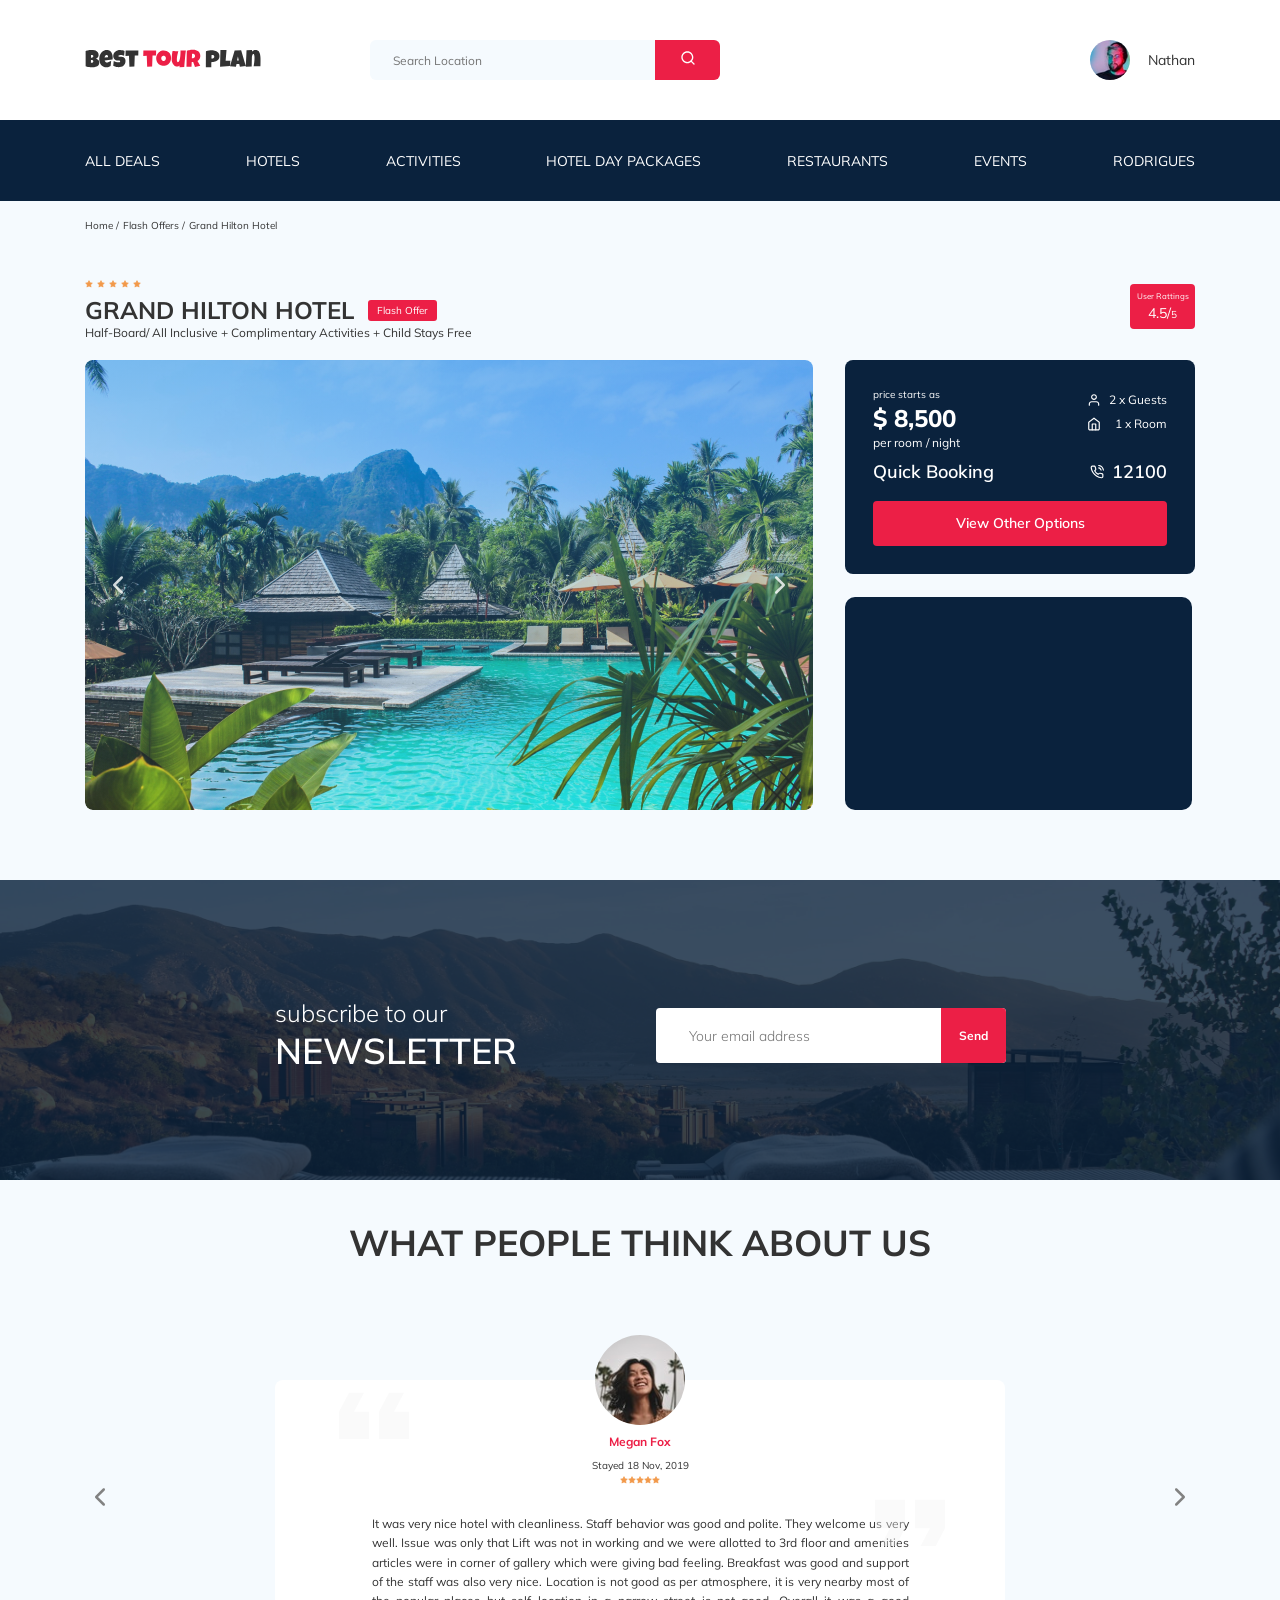
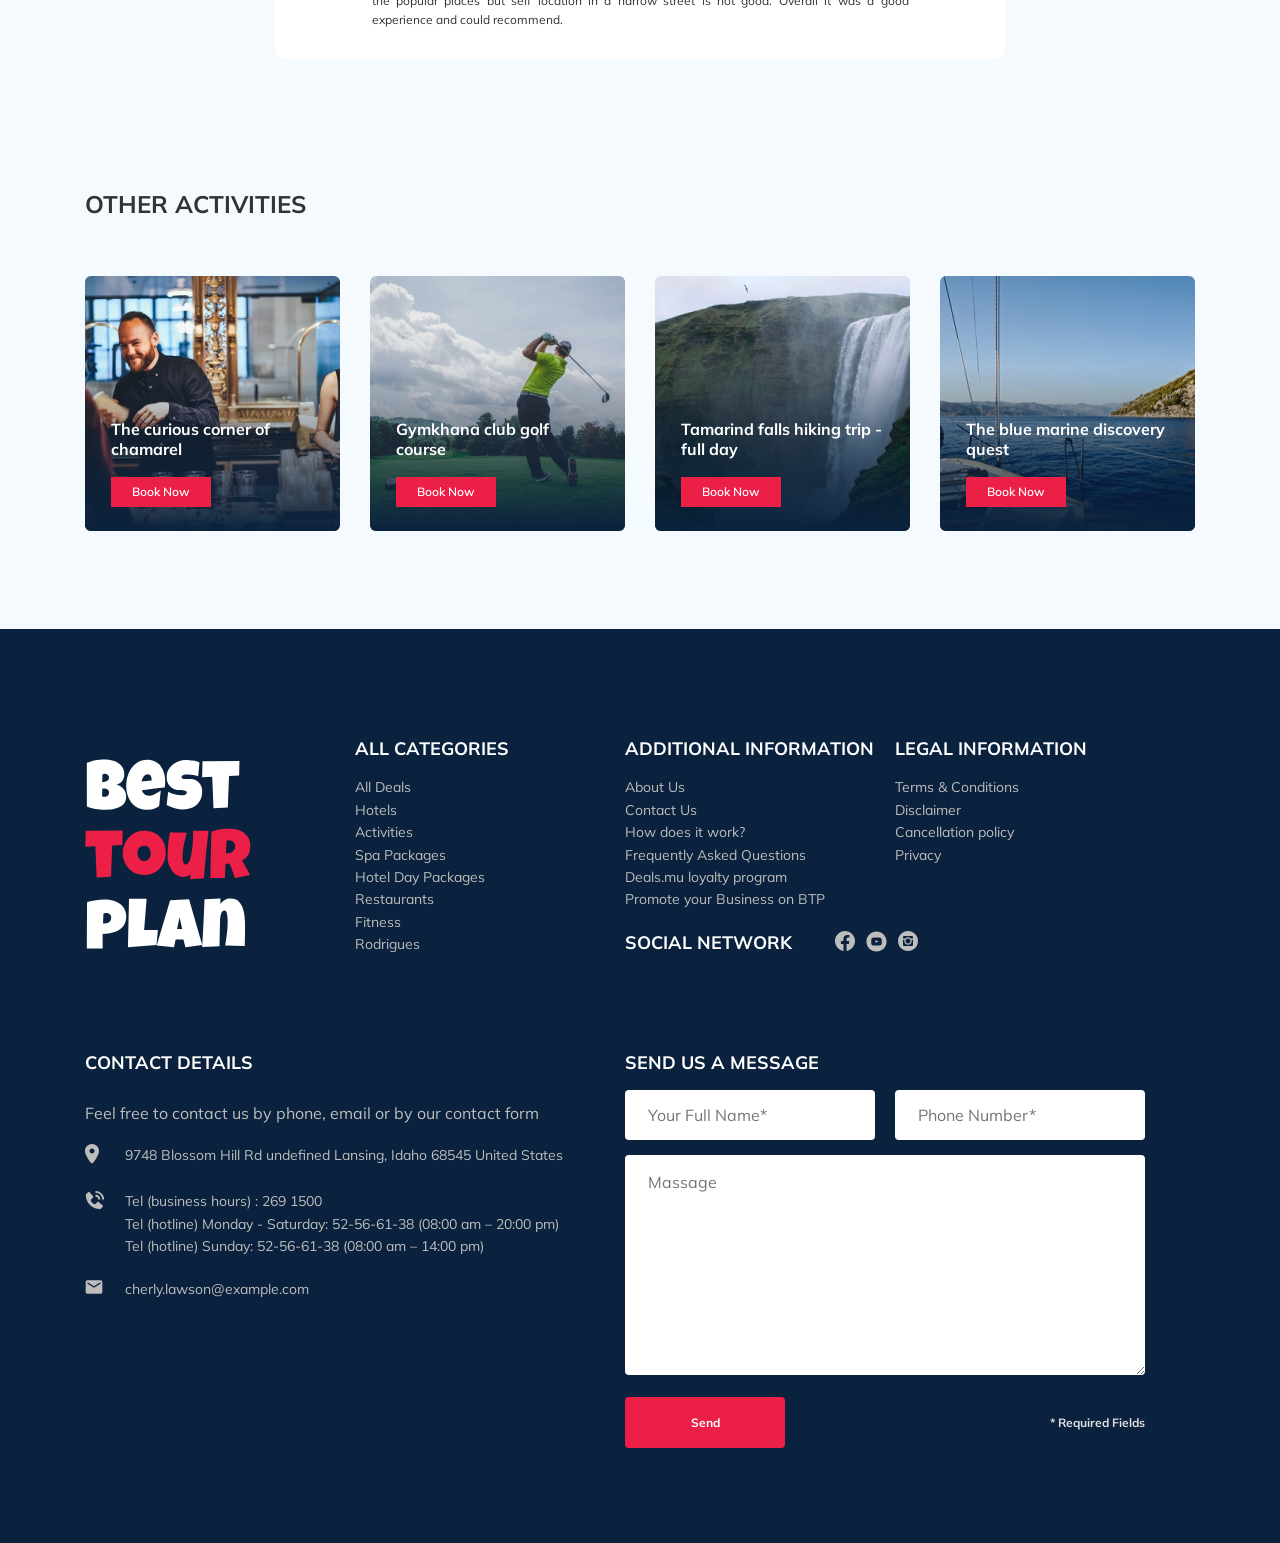
==== index.html @ f259fba1 "create: added footer section" ====
<!DOCTYPE html>
<html lang="en">
<head>
	<meta charset="UTF-8">
	<meta http-equiv="X-UA-Compatible" content="IE=edge">
	<meta name="viewport" content="width=device-width, initial-scale=1.0">
	<title>Best Tour Plan - Hotel Booking</title>
	<link rel="preconnect" href="https://fonts.googleapis.com">
	<link rel="preconnect" href="https://fonts.gstatic.com" crossorigin>
	<link href="https://fonts.googleapis.com/css2?family=Mulish:wght@300;400;600;700&display=swap" rel="stylesheet">
	<link rel="stylesheet" href="css/swiper-bundle.min.css">
	<link rel="stylesheet" href="css/style.css">
</head>
<body>
	<header class="navbar">
		<div class="container">
			<div class="navbar-top">
				<a href="#" class="logo">
					<img src="img/horizontal-logo.svg" alt="Logo: Best Tour Plan" class="logo__image">
				</a>
				<form action="#" class="search navbar__search">
					<input type="text" class="search__input" placeholder="Search Location">
					<button class="search__button">
						<img src="img/search.svg" alt="Icon: Search">
					</button>
				</form>

				<a href="#" class="user navbar__user">
					<img src="img/user-avatar.jpeg" alt="Avatar: Nathan" class="user__avatar">
					<span class="user__name">Nathan</span>
				</a>
				<!-- /.user -->
				<button class="menu-button navbar-top__menu-button">
					<div class="menu-button__line"></div>
					<div class="menu-button__line"></div>
					<div class="menu-button__line"></div>
				</button>
			</div>
			<!-- /.navbar-top -->
		</div>
		<!-- /.container -->
		<div class="navbar-bottom">
			<div class="container">
				<ul class="navbar-menu">
					<li class="navbar-menu__item">
						<a href="" class="navbar-menu__link">All Deals</a>
					</li>
					<li class="navbar-menu__item">
						<a href="" class="navbar-menu__link">Hotels</a>
					</li>
					<li class="navbar-menu__item">
						<a href="" class="navbar-menu__link">Activities</a>
					</li>
					<li class="navbar-menu__item">
						<a href="" class="navbar-menu__link">Hotel Day Packages</a>
					</li>
					<li class="navbar-menu__item">
						<a href="" class="navbar-menu__link">Restaurants</a>
					</li>
					<li class="navbar-menu__item">
						<a href="" class="navbar-menu__link">Events</a>
					</li>
					<li class="navbar-menu__item">
						<a href="" class="navbar-menu__link">Rodrigues</a>
					</li>
				</ul>
				<!-- /.navbar-menu -->
			</div>
			<!-- /.container -->
		</div>
		<!-- /.navbar-bottom -->
	</header>
	<nav class="breadcrumb">
		<div class="container">
			<ul class="breadcrumb-list">
				<li class="breadcrumb-list__item">
					<a href="" class="breadcrumb-list__link">Home</a>
				</li>
				<li class="breadcrumb-list__item">
					<a href="" class="breadcrumb-list__link">Flash Offers</a>
				</li>
				<li class="breadcrumb-list__item">
					Grand Hilton Hotel
				</li>
			</ul>
		</div>
		<!-- /.container -->
	</nav>
	<!-- /.breadcrumb -->
	<section class="hotel">
		<div class="container">
			<div class="hotel-info">
				<div class="hotel-info__text">
					<div class="hotel-wrapper">
						<div class="stars">
							<img src="img/star.svg" alt="star">
							<img src="img/star.svg" alt="star">
							<img src="img/star.svg" alt="star">
							<img src="img/star.svg" alt="star">
							<img src="img/star.svg" alt="star">
						</div>
						<h1 class="hotel-name hotel-info__name">GRAND HILTON HOTEL</h1>
						<span class="offer hotel-info__offer">Flash Offer</span>
					</div>
					<p class="hotel-description hotel-info__description">Half-Board/ All Inclusive + Complimentary Activities + Child Stays Free</p>
				</div>
				<!-- /.hotel-info__text -->
				<div class="rating hotel-info__rating">
					<span class="rating__text">User Rattings</span>
					<span class="rating__counter">4.5/<sup>5</sup></span>   <!--  <span class="rating__counter_s">5</span> -->
				</div>
				<!-- /.hotel-info__ratting -->
			</div>
			<!-- /.hotel-info -->
			<div class="hotel-grid">
					<div class="swiper hotel-slider hotel__slider">
						<!-- Additional required wrapper -->
						<div class="swiper-wrapper">
						  <!-- Slides -->
						  <div class="swiper-slide hotel-slider__item">
							  <img class="hotel-slider__image" src="img/slide.jpg" alt="slide">
						  </div>
						  <div class="swiper-slide hotel-slider__item">
							  <img class="hotel-slider__image" src="img/slide.jpg" alt="slide">
						  </div>
						  <div class="swiper-slide hotel-slider__item">
							  <img class="hotel-slider__image" src="img/slide.jpg" alt="slide">
						  </div>
						</div>
						<!-- If we need navigation buttons -->
						<button class="hotel-slider__button hotel-slider__button--prev"></button>
						<button class="hotel-slider__button hotel-slider__button--next"></button>
					 </div>
					 <!-- /.swiper-->
				<div class="hotel-right">
					<div class="booking">
						<div class="booking__info">
							<div class="booking__price">
								<div class="booking__start">price starts as</div>
								<strong class="booking__pricetag">$ 8,500</strong>
								<span class="booking__per-room">per room / night</span>
							</div>
							<!-- /.booking__price -->
							<div class="booking__room">
								 <div class="booking__text">
									 <img src="img/user.svg" alt="Icon: User" class="booking__icon">
									 <span class="booking__description">2 x Guests</span>
								 </div>
								 <div class="booking__text">
									<img src="img/home.svg" alt="Icon: Home" class="booking__icon">
									<span class="booking__description">1 x Room</span>
								</div>
							</div>
							<!-- /.booking-room -->
						</div>
						<!-- /.booking__info -->
						<div class="booking__call-center">
							<div class="booking__heading">Quick Booking</div>
							<a class="booking__number" href="tel:12100">
								<img src="img/phone-call.svg" alt="Icon: Phone Call">
								<span class="booking__num">12100</span>
							</a>
						</div>
						<!-- /.booking__call-center -->
						<button class="button booking__button">View Other Options</button>
					</div>
					<!-- /.booking-->
					<div class="map">
						<iframe src="https://www.google.com/maps/embed?pb=!1m18!1m12!1m3!1d2056.0489480113015!2d-122.41723939670226!3d37.77679977699524!2m3!1f0!2f0!3f0!3m2!1i1024!2i768!4f13.1!3m3!1m2!1s0x8085809be90f0637%3A0xd558ef250f4addf9!2sBill%20Graham%20Civic%20Auditorium!5e0!3m2!1suk!2sua!4v1639576452482!5m2!1suk!2sua" width="100%" height="213" style="border:0;" allowfullscreen="" loading="lazy"></iframe>
					</div>
					<!-- /.map -->
				</div>
				<!-- /.hotel-right -->
			</div>
			<!-- /.hotel-grid-->
		</div>
		<!-- /.container -->
	</section>
	<section class="newsletter">
		<div class="newsletter-wrapper">
			<h2 class="newsletter-title">
				subscribe to our
				<span class="newsletter-title__strong">Newsletter</span>
			</h2>
			<form action="#" class="subscribe newsletter__search">
				<input type="email" class="subscribe__input" placeholder="Your email address">
				<button class="subscribe__button">Send</button>
			</form>
		</div>
		<!-- /.newsletter-wrapper -->
	</section>
	<section class="reviews">
		<div class="container">
			<h2 class="reviews__title">What people think about us</h2>
			<div class="swiper reviews-slider">
				<div class="swiper-wrapper">
					<div class="swiper-slide">
						<div class="reviews-slider__item">
							<div class="reviews-slider__profile">
								<img src="img/reviews-avatar.jpeg" alt="Photo: Megan Fox" class="reviews-slider__avatar">
								<h3 class="reviews-slider__username">Megan Fox</h3>
								<span class="reviews-slider__data">Stayed 18 Nov, 2019</span>
								<div class="reviews-slider__rating">
									<img src="img/star.svg" alt="star">
									<img src="img/star.svg" alt="star">
									<img src="img/star.svg" alt="star">
									<img src="img/star.svg" alt="star">
									<img src="img/star.svg" alt="star">
								</div>
								<!-- /.reviews-slider__rating -->
							</div>
							<!-- /.reviews-slider__profile -->
							<p class="reviews-slider__text">It was very nice hotel with cleanliness. Staff behavior was good and polite. They welcome us very well. Issue was only that Lift was not in working and we were allotted to 3rd floor and amenities articles were in corner of gallery which were giving bad feeling. Breakfast was good and support of the staff was also very nice. Location is not good as per atmosphere, it is very nearby most of the popular places but self location in a narrow street is not good. Overall it was a good experience and could recommend. </p>
						</div>
						<!-- /.reviews-slider__item -->
					</div>
					<!-- /.swiper-slide -->
					<div class="swiper-slide">
						<div class="reviews-slider__item">
							<div class="reviews-slider__profile">
								<img src="img/reviews-avatar-alex.jpeg" alt="Photo: Megan Fox" class="reviews-slider__avatar">
								<h3 class="reviews-slider__username">Alex Way</h3>
								<span class="reviews-slider__data">Stayed 1 Nov, 2017</span>
								<div class="reviews-slider__rating">
									<img src="img/star.svg" alt="star">
									<img src="img/star.svg" alt="star">
									<img src="img/star.svg" alt="star">
									<img src="img/star.svg" alt="star">
									<img src="img/star.svg" alt="star">
								</div>
								<!-- /.reviews-slider__rating -->
							</div>
							<!-- /.reviews-slider__profile -->
							<p class="reviews-slider__text">Lorem ipsum dolor sit amet consectetur adipisicing elit. Iure ab sit numquam nihil, perspiciatis veniam rerum similique nulla rem repudiandae, quis omnis provident aspernatur? Ipsa consequatur dolorum officiis quidem maiores!</p>
						</div>
						<!-- /.reviews-slider__item -->
					</div>
					<!-- /.swiper-slide -->
					<div class="swiper-slide">
						<div class="reviews-slider__item">
							<div class="reviews-slider__profile">
								<img src="img/reviews-avatar-tom.jpeg" alt="Photo: Megan Fox" class="reviews-slider__avatar">
								<h3 class="reviews-slider__username">Tom Hendi</h3>
								<span class="reviews-slider__data">Stayed 25 Feb, 2016</span>
								<div class="reviews-slider__rating">
									<img src="img/star.svg" alt="star">
									<img src="img/star.svg" alt="star">
									<img src="img/star.svg" alt="star">
									<img src="img/star.svg" alt="star">
									<img src="img/star.svg" alt="star">
								</div>
								<!-- /.reviews-slider__rating -->
							</div>
							<!-- /.reviews-slider__profile -->
							<p class="reviews-slider__text">Lorem ipsum dolor sit amet consectetur, adipisicing elit. Ratione necessitatibus quasi nam tempore corrupti rem est? Minus recusandae sint, unde ducimus suscipit omnis sunt consequuntur hic harum excepturi vitae expedita repellendus quia? Suscipit repellendus harum molestias possimus, beatae necessitatibus. Perferendis sunt minima nemo reprehenderit? Blanditiis, libero eveniet dolorem modi eligendi unde ea aliquam rem quae nulla vel quibusdam quasi at voluptatibus?</p>
						</div>
						<!-- /.reviews-slider__item -->
					</div>
					<!-- /.swiper-slide -->
				</div>
				<!-- /.swiper-wrapper -->
				<button class="reviews-slider__button reviews-slider__button--prev"></button>
				<button class="reviews-slider__button reviews-slider__button--next"></button>
			</div>
			<!-- /.reviews-slider -->
		</div>
		<!-- /.container -->
	</section>
	<section class="activities">
		<div class="container">
			<h2 class="activities-title">Other Activities</h2>
			<div class="activities-wrapper">
				<div class="card activities__card">
					<img src="img/activity-1.jpg" alt="The curious corner 
					of chamarel" class="card__image">
					<h3 class="card__title">The curious corner 
						of chamarel</h3>
					<button class="card__button">Book Now</button>
				</div>
				<!-- /.card -->
				<div class="card activities__card">
					<img src="img/activity-2.jpg" alt="Gymkhana club golf
					course" class="card__image">
					<h3 class="card__title">Gymkhana club golf
						course</h3>
					<button class="card__button">Book Now</button>
				</div>
				<!-- /.card -->
				<div class="card activities__card">
					<img src="img/activity-3.jpg" alt="Tamarind falls hiking
					trip - full day" class="card__image">
					<h3 class="card__title">Tamarind falls hiking
						trip - full day</h3>
					<button class="card__button">Book Now</button>
				</div>
				<!-- /.card -->
				<div class="card activities__card">
					<img src="img/activity-4.jpg" alt="The blue marine discovery
					quest" class="card__image">
					<h3 class="card__title">The blue marine discovery
						quest</h3>
					<button class="card__button">Book Now</button>
				</div>
				<!-- /.card -->
			</div>
			<!-- /.activities-wrapper -->
		</div>
		<!-- /.container -->
	</section>
	<footer class="footer">
		<div class="container">
			<div class="footer-wrapper">
				<img src="img/vertical-logo.svg" alt="Logo: Best Tour Plan" class="logo footer__logo">
				<div class="footer__list footer__categories">
					<h3 class="footer__title">ALL CATEGORIES</h3>
					<ul class="footer__ul">
						<li class="footer__item">
							<a href="#" class="footer__link">All Deals</a>
						</li>
						<li class="footer__item">
							<a href="#" class="footer__link">Hotels</a>
						</li>
						<li class="footer__item">
							<a href="#" class="footer__link">Activities</a>
						</li>
						<li class="footer__item">
							<a href="#" class="footer__link">Spa Packages</a>
						</li>
						<li class="footer__item">
							<a href="#" class="footer__link">Hotel Day Packages</a>
						</li>
						<li class="footer__item">
							<a href="#" class="footer__link">Restaurants</a>
						</li>
						<li class="footer__item">
							<a href="#" class="footer__link">Fitness</a>
						</li>
						<li class="footer__item">
							<a href="#" class="footer__link">Rodrigues</a>
						</li>
					</ul>
				</div>
				<!-- /.footer__list -->
				<div class="footer__list footer__additional">
					<h3 class="footer__title">ADDITIONAL INFORMATION</h3>
					<ul class="footer__ul">
						<li class="footer__item">
							<a href="#" class="footer__link">About Us</a>
						</li>
						<li class="footer__item">
							<a href="#" class="footer__link">Contact Us</a>
						</li>
						<li class="footer__item">
							<a href="#" class="footer__link">How does it work?</a>
						</li>
						<li class="footer__item">
							<a href="#" class="footer__link">Frequently Asked Questions</a>
						</li>
						<li class="footer__item">
							<a href="#" class="footer__link">Deals.mu loyalty program</a>
						</li>
						<li class="footer__item">
							<a href="#" class="footer__link">Promote your Business on BTP</a>
						</li>
					</ul>
				</div>
				<!-- /.footer__list --> 
				<div class="footer__social-network">
					<h3 class="footer__title footer__title--inline">Social Network</h3>
					<div class="footer__social-links">
						<a href="#" class="footer__link">
							<img src="img/facebook.svg" alt="Icon: Facebook">
						</a>
						<a href="#" class="footer__link">
							<img src="img/youtube.svg" alt="Icon: YouTube">
						</a>
						<a href="#" class="footer__link">
							<img src="img/instagram.svg" alt="Icon: Instagram">
						</a>
					</div>
					<!-- /.footer__social-links-->
				</div>
				<!-- /.footer__social-network -->
					<div class="footer__list footer__legal">
						<h3 class="footer__title">LEGAL INFORMATION</h3>
						<ul class="footer__ul">
							<li class="footer__item">
								<a href="#" class="footer__link">Terms & Conditions</a>
							</li>
							<li class="footer__item">
								<a href="#" class="footer__link">Disclaimer</a>
							</li>
							<li class="footer__item">
								<a href="#" class="footer__link">Cancellation policy</a>
							</li>
							<li class="footer__item">
								<a href="#" class="footer__link">Privacy</a>
							</li>
						</ul>
					</div>
					<!-- /.footer__list --> 
					<div class="footer__contact-details">
						<h3 class="footer__title">Contact Details</h3>
						<p class="footer__text">Feel free to contact us by phone, email or by our contact form</p>
						<ul class="footer__ul">
							<li class="footer__item footer__item--mb-2">
								<div class="footer__icon-wrapper">
									<img class="footer__icon" src="img/map-marker.svg" alt="Icon: Map">
								</div>
								9748 Blossom Hill Rd undefined Lansing, Idaho 68545 United States
							</li>
							<li class="footer__item footer__item--mb-2">
								<div class="footer__icon-wrapper">
									<img class="footer__icon" src="img/call.svg" alt="Icon: Call">
								</div>
								Tel (business hours) : 269 1500<br>
								Tel (hotline) Monday - Saturday: 52-56-61-38 (08:00 am – 20:00 pm)<br>
								Tel (hotline) Sunday: 52-56-61-38 (08:00 am – 14:00 pm)								
							</li>
							<li class="footer__item footer__item--mb-2">
								<div class="footer__icon-wrapper">
									<img class="footer__icon" src="img/email.svg" alt="Icon: Email">
								</div>
								cherly.lawson@example.com
							</li>
						</ul>
					</div>
					<!-- /.footer__contact-datails -->
					<div class="footer__contact-form">
						<h3 class="footer__title">Send us a message</h3>
						<form action="#" class="footer__form">
							<input type="text" class="input footer__input" placeholder="Your Full Name*">
							<input type="text" class="input footer__input" placeholder="Phone Number*">
							<textarea class="footer__massage" cols="30" rows="10" placeholder="Massage"></textarea>
							<button class="button footer__button" type="submit">Send</button>
							<span class="footer__info">* Required Fields</span>
						</form>
					</div>
					<!-- /.footer__contact-form -->
			</div>
			<!-- /.footer-wrapper -->
		</div>
		<!-- /.container -->
	</footer>
	<script src="js/swiper-bundle.min.js"></script>
	<script src="js/main.js"></script>
</body>
</html>
---- css/style.css ----
* {
  -webkit-box-sizing: border-box;
          box-sizing: border-box;
}

body {
  font-family: 'Mulish', sans-serif;
  color: #333333;
  background-color: #F5FAFE;
}

.container {
  max-width: 1110px;
  margin: auto;
}

img {
  max-width: 100%;
}

/*! normalize.css v8.0.1 | MIT License | github.com/necolas/normalize.css */
/* Document
   ========================================================================== */
/**
 * 1. Correct the line height in all browsers.
 * 2. Prevent adjustments of font size after orientation changes in iOS.
 */
html {
  line-height: 1.15;
  /* 1 */
  -webkit-text-size-adjust: 100%;
  /* 2 */
}

/* Sections
   ========================================================================== */
/**
 * Remove the margin in all browsers.
 */
body {
  margin: 0;
}

/**
 * Render the `main` element consistently in IE.
 */
main {
  display: block;
}

/**
 * Correct the font size and margin on `h1` elements within `section` and
 * `article` contexts in Chrome, Firefox, and Safari.
 */
h1 {
  font-size: 2em;
  margin: 0.67em 0;
}

/* Grouping content
   ========================================================================== */
/**
 * 1. Add the correct box sizing in Firefox.
 * 2. Show the overflow in Edge and IE.
 */
hr {
  -webkit-box-sizing: content-box;
          box-sizing: content-box;
  /* 1 */
  height: 0;
  /* 1 */
  overflow: visible;
  /* 2 */
}

/**
 * 1. Correct the inheritance and scaling of font size in all browsers.
 * 2. Correct the odd `em` font sizing in all browsers.
 */
pre {
  font-family: monospace, monospace;
  /* 1 */
  font-size: 1em;
  /* 2 */
}

/* Text-level semantics
   ========================================================================== */
/**
 * Remove the gray background on active links in IE 10.
 */
a {
  background-color: transparent;
}

/**
 * 1. Remove the bottom border in Chrome 57-
 * 2. Add the correct text decoration in Chrome, Edge, IE, Opera, and Safari.
 */
abbr[title] {
  border-bottom: none;
  /* 1 */
  text-decoration: underline;
  /* 2 */
  -webkit-text-decoration: underline dotted;
          text-decoration: underline dotted;
  /* 2 */
}

/**
 * Add the correct font weight in Chrome, Edge, and Safari.
 */
b,
strong {
  font-weight: bolder;
}

/**
 * 1. Correct the inheritance and scaling of font size in all browsers.
 * 2. Correct the odd `em` font sizing in all browsers.
 */
code,
kbd,
samp {
  font-family: monospace, monospace;
  /* 1 */
  font-size: 1em;
  /* 2 */
}

/**
 * Add the correct font size in all browsers.
 */
small {
  font-size: 80%;
}

/**
 * Prevent `sub` and `sup` elements from affecting the line height in
 * all browsers.
 */
sub,
sup {
  font-size: 75%;
  line-height: 0;
  position: relative;
  vertical-align: baseline;
}

sub {
  bottom: -0.25em;
}

sup {
  top: -0.5em;
}

/* Embedded content
   ========================================================================== */
/**
 * Remove the border on images inside links in IE 10.
 */
img {
  border-style: none;
}

/* Forms
   ========================================================================== */
/**
 * 1. Change the font styles in all browsers.
 * 2. Remove the margin in Firefox and Safari.
 */
button,
input,
optgroup,
select,
textarea {
  font-family: inherit;
  /* 1 */
  font-size: 100%;
  /* 1 */
  line-height: 1.15;
  /* 1 */
  margin: 0;
  /* 2 */
}

/**
 * Show the overflow in IE.
 * 1. Show the overflow in Edge.
 */
button,
input {
  /* 1 */
  overflow: visible;
}

/**
 * Remove the inheritance of text transform in Edge, Firefox, and IE.
 * 1. Remove the inheritance of text transform in Firefox.
 */
button,
select {
  /* 1 */
  text-transform: none;
}

/**
 * Correct the inability to style clickable types in iOS and Safari.
 */
button,
[type="button"],
[type="reset"],
[type="submit"] {
  -webkit-appearance: button;
}

/**
 * Remove the inner border and padding in Firefox.
 */
button::-moz-focus-inner,
[type="button"]::-moz-focus-inner,
[type="reset"]::-moz-focus-inner,
[type="submit"]::-moz-focus-inner {
  border-style: none;
  padding: 0;
}

/**
 * Restore the focus styles unset by the previous rule.
 */
button:-moz-focusring,
[type="button"]:-moz-focusring,
[type="reset"]:-moz-focusring,
[type="submit"]:-moz-focusring {
  outline: 1px dotted ButtonText;
}

/**
 * Correct the padding in Firefox.
 */
fieldset {
  padding: 0.35em 0.75em 0.625em;
}

/**
 * 1. Correct the text wrapping in Edge and IE.
 * 2. Correct the color inheritance from `fieldset` elements in IE.
 * 3. Remove the padding so developers are not caught out when they zero out
 *    `fieldset` elements in all browsers.
 */
legend {
  -webkit-box-sizing: border-box;
          box-sizing: border-box;
  /* 1 */
  color: inherit;
  /* 2 */
  display: table;
  /* 1 */
  max-width: 100%;
  /* 1 */
  padding: 0;
  /* 3 */
  white-space: normal;
  /* 1 */
}

/**
 * Add the correct vertical alignment in Chrome, Firefox, and Opera.
 */
progress {
  vertical-align: baseline;
}

/**
 * Remove the default vertical scrollbar in IE 10+.
 */
textarea {
  overflow: auto;
}

/**
 * 1. Add the correct box sizing in IE 10.
 * 2. Remove the padding in IE 10.
 */
[type="checkbox"],
[type="radio"] {
  -webkit-box-sizing: border-box;
          box-sizing: border-box;
  /* 1 */
  padding: 0;
  /* 2 */
}

/**
 * Correct the cursor style of increment and decrement buttons in Chrome.
 */
[type="number"]::-webkit-inner-spin-button,
[type="number"]::-webkit-outer-spin-button {
  height: auto;
}

/**
 * 1. Correct the odd appearance in Chrome and Safari.
 * 2. Correct the outline style in Safari.
 */
[type="search"] {
  -webkit-appearance: textfield;
  /* 1 */
  outline-offset: -2px;
  /* 2 */
}

/**
 * Remove the inner padding in Chrome and Safari on macOS.
 */
[type="search"]::-webkit-search-decoration {
  -webkit-appearance: none;
}

/**
 * 1. Correct the inability to style clickable types in iOS and Safari.
 * 2. Change font properties to `inherit` in Safari.
 */
::-webkit-file-upload-button {
  -webkit-appearance: button;
  /* 1 */
  font: inherit;
  /* 2 */
}

/* Interactive
   ========================================================================== */
/*
 * Add the correct display in Edge, IE 10+, and Firefox.
 */
details {
  display: block;
}

/*
 * Add the correct display in all browsers.
 */
summary {
  display: list-item;
}

/* Misc
   ========================================================================== */
/**
 * Add the correct display in IE 10+.
 */
template {
  display: none;
}

/**
 * Add the correct display in IE 10.
 */
[hidden] {
  display: none;
}

.navbar {
  background-color: #fff;
}

.navbar-top {
  display: -webkit-box;
  display: -ms-flexbox;
  display: flex;
  -webkit-box-align: center;
      -ms-flex-align: center;
          align-items: center;
  -webkit-box-pack: justify;
      -ms-flex-pack: justify;
          justify-content: space-between;
  padding-top: 40px;
  padding-bottom: 40px;
}

.navbar-top__menu-button {
  display: none;
}

.navbar__search {
  margin-right: auto;
  margin-left: 108px;
}

.navbar-bottom {
  background-color: #0A223D;
}

.navbar-menu {
  display: -webkit-box;
  display: -ms-flexbox;
  display: flex;
  list-style-type: none;
  margin: 0;
  padding: 31px 0;
  -webkit-box-align: center;
      -ms-flex-align: center;
          align-items: center;
  -webkit-box-pack: justify;
      -ms-flex-pack: justify;
          justify-content: space-between;
  color: #fff;
}

.navbar-menu__link {
  font-size: 14px;
  line-height: 18px;
  color: inherit;
  text-decoration: none;
  text-transform: uppercase;
}

.logo {
  width: 177px;
}

.search {
  display: -webkit-box;
  display: -ms-flexbox;
  display: flex;
  position: relative;
  overflow: hidden;
  border-radius: 6px;
  height: 40px;
}

.search__input {
  width: 350px;
  padding-left: 23px;
  padding-right: 75px;
  background-color: #F5FAFE;
  border: none;
  outline: none;
  font-size: 12px;
  line-height: 15px;
  color: #333333;
}

.search__button {
  position: absolute;
  top: 0;
  right: 0;
  height: 100%;
  width: 65px;
  border: none;
  background-color: #EC1F46;
}

.user {
  display: -webkit-box;
  display: -ms-flexbox;
  display: flex;
  -webkit-box-align: center;
      -ms-flex-align: center;
          align-items: center;
  text-decoration: none;
}

.user__avatar {
  width: 40px;
  height: 40px;
  border-radius: 50%;
  -o-object-fit: cover;
     object-fit: cover;
}

.user__name {
  font-size: 14px;
  line-height: 18px;
  color: #333333;
  margin-left: 18px;
}

.breadcrumb-list {
  display: -webkit-box;
  display: -ms-flexbox;
  display: flex;
  -webkit-box-align: center;
      -ms-flex-align: center;
          align-items: center;
  padding: 18px 0;
  margin: 0;
  list-style: none;
}

.breadcrumb-list__item {
  font-size: 10px;
  line-height: 13px;
}

.breadcrumb-list__item:not(:last-child)::after {
  content: '/';
  margin-right: 4px;
}

.breadcrumb-list__link {
  text-decoration: none;
  color: inherit;
}

.hotel {
  padding-top: 23px;
  padding-bottom: 70px;
}

.hotel-info {
  display: -webkit-box;
  display: -ms-flexbox;
  display: flex;
  -webkit-box-align: center;
      -ms-flex-align: center;
          align-items: center;
  -webkit-box-pack: justify;
      -ms-flex-pack: justify;
          justify-content: space-between;
  padding-bottom: 20px;
}

.hotel-info__offer {
  margin-left: 14px;
  margin-top: 4px;
}

.hotel-info__name {
  margin-top: 4px;
  margin-bottom: 0;
}

.hotel-info__description {
  margin: 0px;
}

.hotel-wrapper {
  display: -webkit-box;
  display: -ms-flexbox;
  display: flex;
  -ms-flex-wrap: wrap;
      flex-wrap: wrap;
  -webkit-box-align: center;
      -ms-flex-align: center;
          align-items: center;
}

.hotel-name {
  font-size: 24px;
  line-height: 30px;
}

.hotel-description {
  font-size: 12px;
  line-height: 15px;
}

.hotel-grid {
  display: -webkit-box;
  display: -ms-flexbox;
  display: flex;
  -webkit-box-pack: justify;
      -ms-flex-pack: justify;
          justify-content: space-between;
}

.hotel-right {
  display: -webkit-box;
  display: -ms-flexbox;
  display: flex;
  -webkit-box-orient: vertical;
  -webkit-box-direction: normal;
      -ms-flex-direction: column;
          flex-direction: column;
  -webkit-box-pack: justify;
      -ms-flex-pack: justify;
          justify-content: space-between;
}

.hotel-slider {
  width: 728px;
  height: 450px;
  margin: 0;
}

.hotel-slider__item {
  width: 100%;
  height: 100%;
  position: relative;
  border-radius: 8px;
  overflow: hidden;
}

.hotel-slider__item:after {
  content: '';
  position: absolute;
  width: 100%;
  height: 100%;
  top: 0;
  bottom: 0;
  left: 0;
  right: 0;
  z-index: 10;
  background: -webkit-gradient(linear, left top, left bottom, from(rgba(0, 122, 223, 0.48)), to(rgba(255, 255, 255, 0.128)));
  background: linear-gradient(180deg, rgba(0, 122, 223, 0.48) 0%, rgba(255, 255, 255, 0.128) 100%);
}

.hotel-slider__button {
  position: absolute;
  top: 50%;
  -webkit-transform: translateY(-50%);
          transform: translateY(-50%);
  z-index: 99;
  width: 30px;
  height: 30px;
  border: none;
  cursor: pointer;
  background-repeat: no-repeat;
  background-position: center;
  background-size: 10px;
  background-color: transparent;
}

.hotel-slider__button--next {
  right: 18px;
  background-image: url("../img/arrow-next.svg");
}

.hotel-slider__button--prev {
  left: 18px;
  background-image: url("../img/arrow-prev.svg");
}

.stars {
  -ms-flex-preferred-size: 100%;
      flex-basis: 100%;
}

.offer {
  font-size: 10px;
  line-height: 13px;
  padding: 4px 9px;
  background-color: #EC1F46;
  border-radius: 3px;
  color: #fff;
}

.rating {
  text-align: center;
  max-width: 65px;
  min-height: 45px;
  border-radius: 4px;
  background-color: #EC1F46;
  color: #fff;
}

.rating__text {
  font-size: 8px;
  line-height: 10px;
}

.rating__counter {
  font-size: 14px;
  line-height: 18px;
}

.rating__counter sup {
  top: 0;
  font-size: 10px;
}

.booking {
  background: #0A223D;
  color: #fff;
  border-radius: 8px;
  width: 350px;
  min-height: 210px;
  padding: 28px;
}

.booking__info {
  display: -webkit-box;
  display: -ms-flexbox;
  display: flex;
  -webkit-box-pack: justify;
      -ms-flex-pack: justify;
          justify-content: space-between;
  margin-bottom: 8px;
}

.booking__price {
  font-style: normal;
  display: -webkit-box;
  display: -ms-flexbox;
  display: flex;
  -webkit-box-orient: vertical;
  -webkit-box-direction: normal;
      -ms-flex-direction: column;
          flex-direction: column;
}

.booking__start {
  font-style: normal;
  font-size: 10px;
  line-height: 14px;
}

.booking__pricetag {
  font-style: normal;
  font-weight: 800;
  font-size: 24px;
  line-height: 33px;
}

.booking__per-room {
  font-size: 12px;
  line-height: 16px;
}

.booking__room {
  margin-top: 4px;
}

.booking__text {
  display: -webkit-box;
  display: -ms-flexbox;
  display: flex;
  -webkit-box-pack: justify;
      -ms-flex-pack: justify;
          justify-content: space-between;
  margin-bottom: 8px;
  font-style: normal;
  font-weight: normal;
  font-size: 12px;
  line-height: 16px;
}

.booking__description {
  margin-left: 8px;
}

.booking__call-center {
  display: -webkit-box;
  display: -ms-flexbox;
  display: flex;
  -webkit-box-pack: justify;
      -ms-flex-pack: justify;
          justify-content: space-between;
  -webkit-box-align: center;
      -ms-flex-align: center;
          align-items: center;
  margin-bottom: 17px;
}

.booking__heading {
  font-weight: 600;
  font-size: 18px;
  line-height: 25px;
}

.booking__number {
  display: -webkit-box;
  display: -ms-flexbox;
  display: flex;
  -webkit-box-align: center;
      -ms-flex-align: center;
          align-items: center;
  -webkit-box-pack: justify;
      -ms-flex-pack: justify;
          justify-content: space-between;
  text-decoration: none;
  color: inherit;
  font-weight: 600;
  font-size: 18px;
  line-height: 25px;
}

.booking__num {
  margin-left: 8px;
}

.booking__button {
  width: 100%;
  min-height: 45px;
  font-weight: 600;
  font-size: 14px;
  line-height: 19px;
  border-radius: 4px;
  background-color: #EC1F46;
  color: #fff;
  border: none;
  cursor: pointer;
}

.map {
  width: 347px;
  height: 213px;
  background-color: #0A223D;
  border-radius: 10px;
  overflow: hidden;
}

.newsletter {
  position: relative;
  padding: 98px 0 87px 0;
  background-image: url(../img/newsletter-bg.jpeg);
  background-repeat: no-repeat;
  background-position: center;
  background-size: cover;
}

.newsletter::before {
  content: '';
  position: absolute;
  top: 0;
  left: 0;
  right: 0;
  bottom: 0;
  width: 100%;
  height: 100%;
  background-color: rgba(10, 34, 61, 0.8);
}

.newsletter-wrapper {
  position: relative;
  display: -webkit-box;
  display: -ms-flexbox;
  display: flex;
  -webkit-box-align: center;
      -ms-flex-align: center;
          align-items: center;
  -webkit-box-pack: justify;
      -ms-flex-pack: justify;
          justify-content: space-between;
  max-width: 731px;
  margin: auto;
}

.newsletter-title {
  color: #fff;
  font-weight: 300;
  font-size: 24px;
  line-height: 30px;
}

.newsletter-title__strong {
  display: block;
  font-weight: 600;
  font-size: 36px;
  line-height: 45px;
  text-transform: uppercase;
}

.subscribe {
  position: relative;
  width: 350px;
  height: 55px;
  border-radius: 4px;
  overflow: hidden;
}

.subscribe__input {
  position: absolute;
  width: 100%;
  height: 100%;
  border: none;
  padding-left: 33px;
  padding-right: 75px;
  font-weight: 300;
  font-size: 14px;
  line-height: 18px;
  -webkit-box-shadow: none;
          box-shadow: none;
}

.subscribe__input:focus {
  -webkit-box-shadow: none;
          box-shadow: none;
  outline: 0;
}

.subscribe__button {
  position: absolute;
  right: 0;
  top: 0;
  min-width: 65px;
  height: 100%;
  border: none;
  font-weight: bold;
  font-size: 12px;
  line-height: 15px;
  background-color: #EC1F46;
  color: #fff;
}

.reviews {
  padding-top: 40px;
  padding-bottom: 70px;
}

.reviews__title {
  font-style: normal;
  font-weight: bold;
  font-size: 36px;
  line-height: 45px;
  text-align: center;
  text-transform: uppercase;
  margin-top: 0;
  margin-bottom: 70px;
}

.reviews-slider__item {
  display: -webkit-box;
  display: -ms-flexbox;
  display: flex;
  position: relative;
  -webkit-box-orient: vertical;
  -webkit-box-direction: normal;
      -ms-flex-direction: column;
          flex-direction: column;
  -webkit-box-align: center;
      -ms-flex-align: center;
          align-items: center;
  max-width: 730px;
  margin: 45px auto 0;
  background-color: #fff;
  border-radius: 8px;
  padding: 0 62px 30px;
}

.reviews-slider__item::before {
  content: "";
  position: absolute;
  width: 70px;
  height: 47px;
  left: 64px;
  top: 12px;
  background-image: url(../img/quote-left.svg);
  background-repeat: no-repeat;
}

.reviews-slider__item::after {
  content: "";
  position: absolute;
  width: 70px;
  height: 47px;
  right: 60px;
  top: 119px;
  background-image: url(../img/quote-right.svg);
  background-repeat: no-repeat;
}

.reviews-slider__button {
  position: absolute;
  top: 50%;
  -webkit-transform: translateY(-50%);
          transform: translateY(-50%);
  width: 30px;
  height: 30px;
  background-repeat: no-repeat;
  background-position: center;
  background-size: 10px;
  border: none;
  background-color: transparent;
  cursor: pointer;
  z-index: 99;
}

.reviews-slider__button--next {
  background-image: url(../img/arrow-next-secondary.svg);
  right: 0;
}

.reviews-slider__button--prev {
  background-image: url(../img/arrow-prev-secondary.svg);
  left: 0;
}

.reviews-slider__profile {
  display: -webkit-box;
  display: -ms-flexbox;
  display: flex;
  -webkit-box-orient: vertical;
  -webkit-box-direction: normal;
      -ms-flex-direction: column;
          flex-direction: column;
  -webkit-box-align: center;
      -ms-flex-align: center;
          align-items: center;
  margin-top: -45px;
  margin-bottom: 30px;
}

.reviews-slider__avatar {
  width: 90px;
  height: 90px;
  border-radius: 50%;
  -o-object-fit: cover;
     object-fit: cover;
  margin-bottom: 9px;
}

.reviews-slider__username {
  margin: 0;
  margin-bottom: 10px;
  font-weight: bold;
  font-size: 12px;
  line-height: 15px;
  color: #EC1F46;
}

.reviews-slider__data {
  font-weight: normal;
  font-size: 10px;
  line-height: 13px;
  margin-bottom: 4px;
}

.reviews-slider__rating {
  display: -webkit-box;
  display: -ms-flexbox;
  display: flex;
  -webkit-box-align: center;
      -ms-flex-align: center;
          align-items: center;
}

.reviews-slider__text {
  margin: auto;
  max-width: 537px;
  font-weight: normal;
  font-size: 12px;
  line-height: 160%;
  text-align: justify;
  color: #333333;
}

.activities {
  padding: 60px 0 98px 0;
}

.activities-title {
  font-weight: bold;
  font-size: 24px;
  line-height: 30px;
  text-transform: uppercase;
  margin-top: 0;
  margin-bottom: 57px;
}

.activities-wrapper {
  display: -webkit-box;
  display: -ms-flexbox;
  display: flex;
  -webkit-box-pack: justify;
      -ms-flex-pack: justify;
          justify-content: space-between;
}

.card {
  position: relative;
  display: -webkit-box;
  display: -ms-flexbox;
  display: flex;
  -webkit-box-orient: vertical;
  -webkit-box-direction: normal;
      -ms-flex-direction: column;
          flex-direction: column;
  -webkit-box-align: start;
      -ms-flex-align: start;
          align-items: flex-start;
  padding: 24px 26px;
  width: 255px;
  height: 255px;
  border-radius: 6px;
  overflow: hidden;
}

.card::before {
  content: '';
  position: absolute;
  left: 0;
  top: 0;
  right: 0;
  bottom: 0;
  background: linear-gradient(179.83deg, rgba(196, 196, 196, 0) 35.34%, #0A223D 99.85%);
  z-index: -1;
}

.card__image {
  position: absolute;
  left: 0;
  top: 0;
  right: 0;
  bottom: 0;
  width: 100%;
  height: 100%;
  -o-object-fit: cover;
     object-fit: cover;
  z-index: -2;
}

.card__title {
  margin-top: auto;
  margin-bottom: 18px;
  color: #fff;
  font-weight: bold;
  font-size: 16px;
  line-height: 20px;
}

.card__button {
  font-style: normal;
  font-weight: 600;
  font-size: 12px;
  line-height: 16px;
  padding: 7px 21px;
  border: none;
  background-color: #EC1F46;
  color: #fff;
  cursor: pointer;
}

.footer {
  background-color: #0A223D;
  color: #fff;
  padding-top: 108px;
  padding-bottom: 95px;
}

.footer-wrapper {
  display: -ms-grid;
  display: grid;
  -ms-grid-columns: (minmax(250px, min-content))[4];
      grid-template-columns: repeat(4, minmax(250px, -webkit-min-content));
      grid-template-columns: repeat(4, minmax(250px, min-content));
  grid-gap: 20px;
  grid-auto-rows: minmax(40px, -webkit-min-content);
  grid-auto-rows: minmax(40px, min-content);
  -webkit-box-align: start;
      -ms-flex-align: start;
          align-items: start;
}

.footer__logo {
  -ms-grid-row: 1;
  -ms-grid-row-span: 2;
  grid-row: 1 / 3;
  width: 166px;
  -ms-flex-item-align: center;
      -ms-grid-row-align: center;
      align-self: center;
}

.footer__categories {
  -ms-grid-row: 1;
  -ms-grid-row-span: 3;
  grid-row: 1 / 4;
}

.footer__social-links {
  display: -webkit-box;
  display: -ms-flexbox;
  display: flex;
  -webkit-box-align: center;
      -ms-flex-align: center;
          align-items: center;
  min-width: 83px;
  -webkit-box-pack: justify;
      -ms-flex-pack: justify;
          justify-content: space-between;
}

.footer__social-network {
  display: -webkit-box;
  display: -ms-flexbox;
  display: flex;
  -ms-flex-line-pack: center;
      align-content: center;
  grid-column: span 2;
  -ms-grid-row: 2;
  -ms-grid-row-span: 2;
  grid-row: 2 / 4;
}

.footer__contact-details {
  grid-column: span 2;
}

.footer__contact-form {
  grid-column: span 2;
}

.footer__form {
  display: -webkit-box;
  display: -ms-flexbox;
  display: flex;
  -webkit-box-align: center;
      -ms-flex-align: center;
          align-items: center;
  -webkit-box-pack: justify;
      -ms-flex-pack: justify;
          justify-content: space-between;
  -ms-flex-wrap: wrap;
      flex-wrap: wrap;
}

.footer__ul {
  padding: 0;
  margin: 0;
  list-style: none;
}

.footer__title {
  font-style: normal;
  font-weight: bold;
  font-size: 18px;
  line-height: 23px;
  margin: 0 0 16px 0;
  text-transform: uppercase;
}

.footer__title--inline {
  margin: 0 43px 0 0;
}

.footer__item {
  display: -webkit-box;
  display: -ms-flexbox;
  display: flex;
  -webkit-box-align: start;
      -ms-flex-align: start;
          align-items: flex-start;
  font-style: normal;
  font-weight: normal;
  font-size: 14px;
  line-height: 160%;
  color: #BDBDBD;
}

.footer__item--mb-2 {
  margin-bottom: 20px;
}

.footer__icon-wrapper {
  min-width: 40px;
}

.footer__text {
  color: #BDBDBD;
  margin-top: 30px;
  margin-bottom: 22px;
}

.footer__link {
  text-decoration: none;
  color: inherit;
}

.footer__input {
  background-color: #fff;
  border-radius: 4px;
  border: none;
  padding: 0 23px;
  height: 50px;
  -ms-flex-preferred-size: 48%;
      flex-basis: 48%;
  margin-bottom: 15px;
}

.footer__massage {
  background-color: #fff;
  border-radius: 4px;
  padding: 18px 23px;
  border: none;
  -ms-flex-preferred-size: 100%;
      flex-basis: 100%;
  margin-bottom: 22px;
}

.footer__button {
  min-width: 160px;
  min-height: 50px;
  font-weight: bold;
  font-size: 12px;
  line-height: 15px;
  padding: 18px;
  border: none;
  border-radius: 4px;
  background-color: #EC1F46;
  color: #fff;
}

.footer__info {
  font-weight: bold;
  font-size: 12px;
  line-height: 15px;
  color: #E0E0E0;
}

@media (max-width: 1200px) {
  .container {
    max-width: 960px;
  }
  .hotel-slider {
    width: 590px;
  }
  .hotel-slider__image {
    width: 100%;
    height: 100%;
    -o-object-fit: cover;
       object-fit: cover;
  }
  .card {
    width: 230px;
    height: 230px;
  }
}

@media (max-width: 992px) {
  .container, .newsletter-wrapper {
    max-width: 700px;
  }
  .logo {
    width: 132px;
  }
  .navbar-top {
    padding-top: 30px;
    padding-bottom: 30px;
  }
  .navbar__search {
    margin-left: auto;
  }
  .navbar-menu {
    padding-top: 22px;
    padding-bottom: 22px;
  }
  .navbar-menu__link {
    font-size: 12px;
    line-height: 15px;
  }
  .search__input {
    width: 340px;
  }
  .hotel-grid {
    -webkit-box-orient: vertical;
    -webkit-box-direction: normal;
        -ms-flex-direction: column;
            flex-direction: column;
  }
  .hotel-right {
    -webkit-box-orient: horizontal;
    -webkit-box-direction: normal;
        -ms-flex-direction: row;
            flex-direction: row;
  }
  .hotel__slider {
    margin-bottom: 30px;
  }
  .hotel-slider {
    width: 100%;
  }
  .booking {
    width: 340px;
  }
  .map {
    width: 340px;
  }
  .reviews-slider__item {
    max-width: 580px;
  }
  .activities-wrapper {
    -ms-flex-wrap: wrap;
        flex-wrap: wrap;
  }
  .activities__card {
    margin-bottom: 20px;
  }
  .card {
    width: 340px;
    height: 255px;
  }
  .card__image {
    height: 255px;
  }
}

@media (max-width: 768px) {
  .container {
    max-width: 576px;
    width: 92%;
  }
  .navbar__search, .navbar-menu, .navbar__user {
    display: none;
  }
  .navbar .menu-button {
    display: -webkit-box;
    display: -ms-flexbox;
    display: flex;
    width: 16px;
    height: 11px;
    padding: 0;
    -webkit-box-align: center;
        -ms-flex-align: center;
            align-items: center;
    -webkit-box-pack: justify;
        -ms-flex-pack: justify;
            justify-content: space-between;
    -webkit-box-orient: vertical;
    -webkit-box-direction: normal;
        -ms-flex-direction: column;
            flex-direction: column;
    border: none;
    background-color: #fff;
    cursor: pointer;
  }
  .navbar .menu-button__line {
    width: 16px;
    height: 1px;
    background-color: #333333;
  }
  .hotel-name {
    -ms-flex-preferred-size: 100%;
        flex-basis: 100%;
    margin-top: 10px;
  }
  .hotel-wrapper {
    -webkit-box-pack: justify;
        -ms-flex-pack: justify;
            justify-content: space-between;
  }
  .hotel-info__text {
    width: 100%;
  }
  .hotel-info__name {
    margin-top: 10px;
    margin-bottom: 0;
  }
  .hotel-info__rating {
    display: none;
  }
  .hotel-info__offer {
    -webkit-box-ordinal-group: 0;
        -ms-flex-order: -1;
            order: -1;
    margin-left: 0;
  }
  .stars {
    -ms-flex-preferred-size: content;
        flex-basis: content;
  }
  .hotel-right {
    min-height: 450px;
    -webkit-box-orient: vertical;
    -webkit-box-direction: normal;
        -ms-flex-direction: column;
            flex-direction: column;
  }
  .hotel-slider {
    height: 279px;
  }
  .booking {
    width: 100%;
  }
  .map {
    width: 100%;
  }
  .newsletter-wrapper {
    max-width: 576px;
    width: 92%;
    -webkit-box-orient: vertical;
    -webkit-box-direction: normal;
        -ms-flex-direction: column;
            flex-direction: column;
    -webkit-box-align: start;
        -ms-flex-align: start;
            align-items: flex-start;
  }
  .newsletter-title {
    font-weight: 300;
    font-size: 20px;
    line-height: 25px;
  }
  .newsletter-title__strong {
    font-weight: 600;
    font-size: 30px;
    line-height: 38px;
  }
  .reviews-slider__item {
    padding: 0 30px 30px;
  }
  .reviews-slider__item::after, .reviews-slider__item::before {
    display: none;
  }
  .reviews-slider__button {
    top: 30px;
  }
  .reviews-slider__button--prev {
    margin-left: -65px;
    left: 50%;
    -webkit-transform: translate(-50%, 0);
            transform: translate(-50%, 0);
  }
  .reviews-slider__button--next {
    margin-right: -65px;
    right: 50%;
    -webkit-transform: translate(50%, 0);
            transform: translate(50%, 0);
  }
  .activities {
    padding-top: 40px;
    padding-bottom: 60px;
  }
  .card {
    width: 48%;
    height: 255px;
  }
}

@media (max-width: 576px) {
  .logo {
    width: 99px;
  }
  .hotel__slider {
    margin-bottom: 20px;
  }
  .hotel-slider {
    height: 250px;
  }
  .newsletter {
    padding: 76px 0 83px 0;
  }
  .newsletter__title {
    margin-bottom: 37px;
  }
  .subscribe {
    width: 100%;
  }
  .card {
    width: 100%;
  }
}
/*# sourceMappingURL=style.css.map */
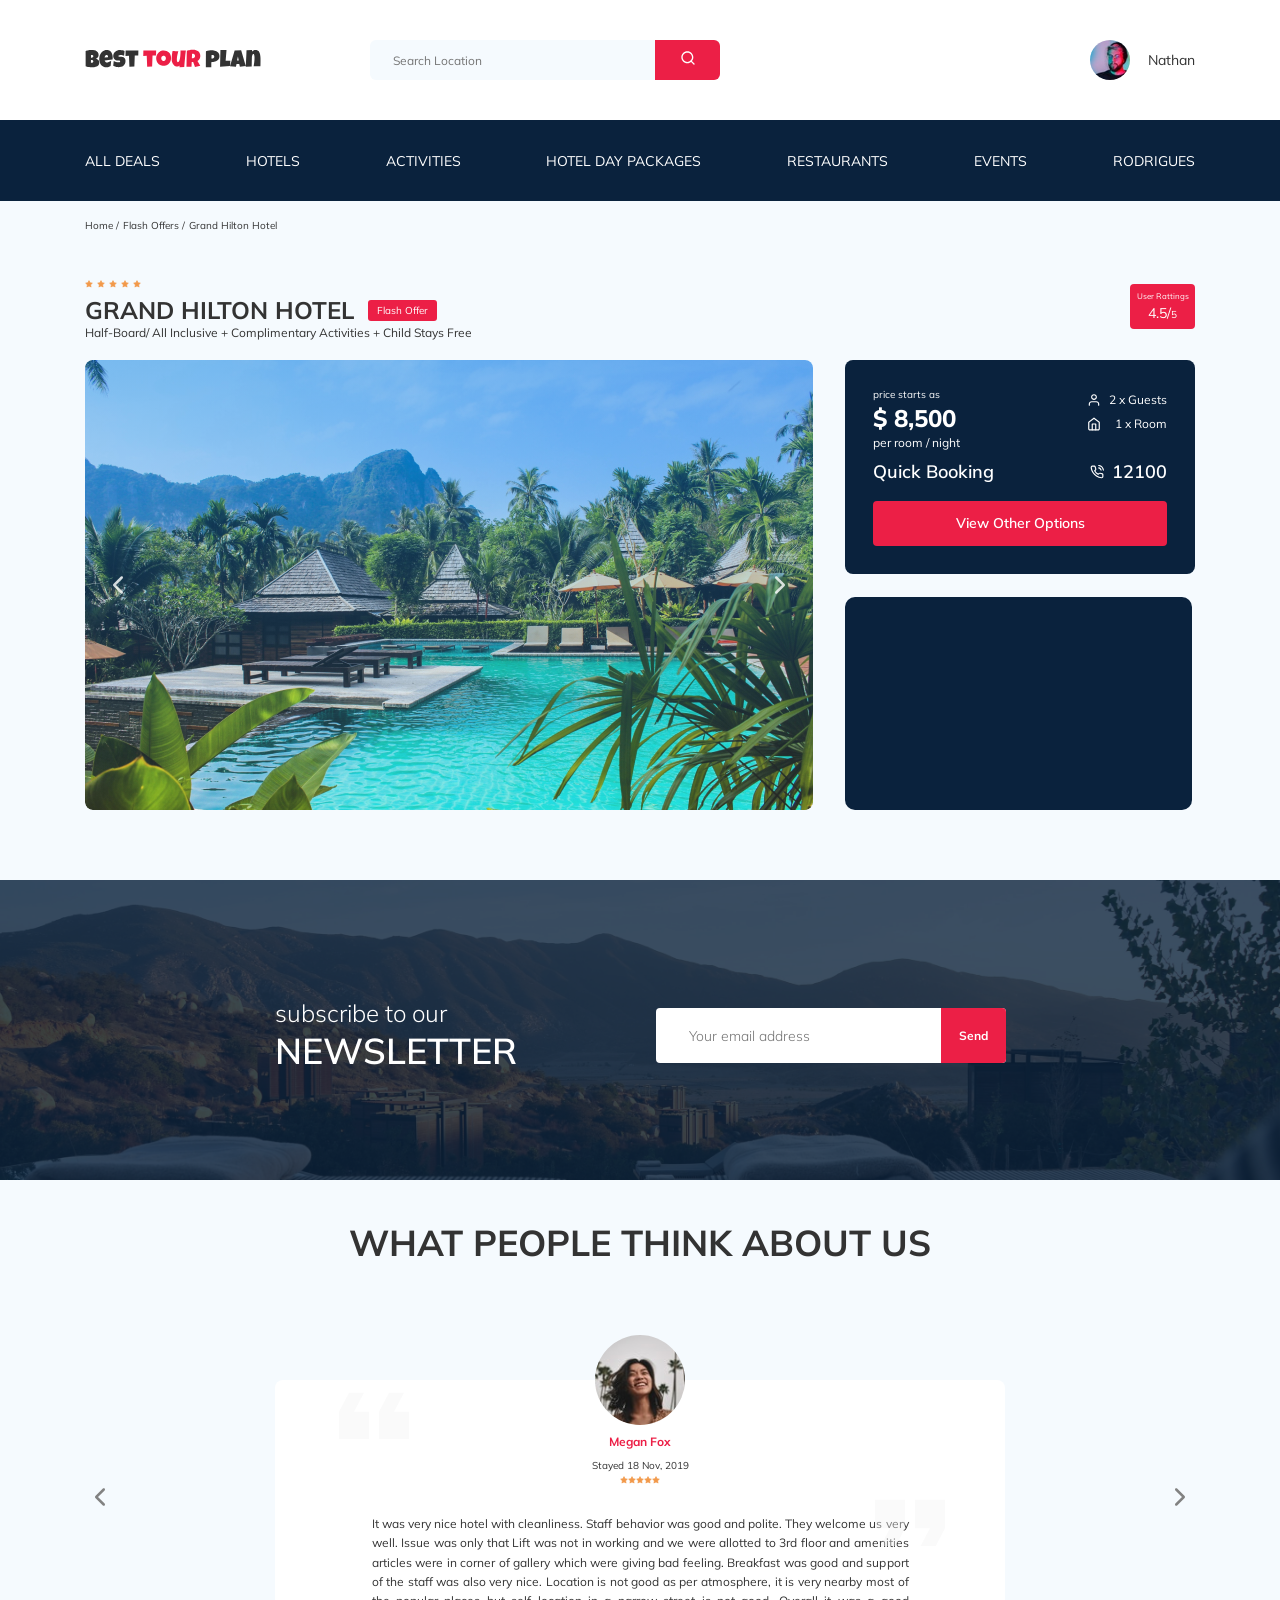
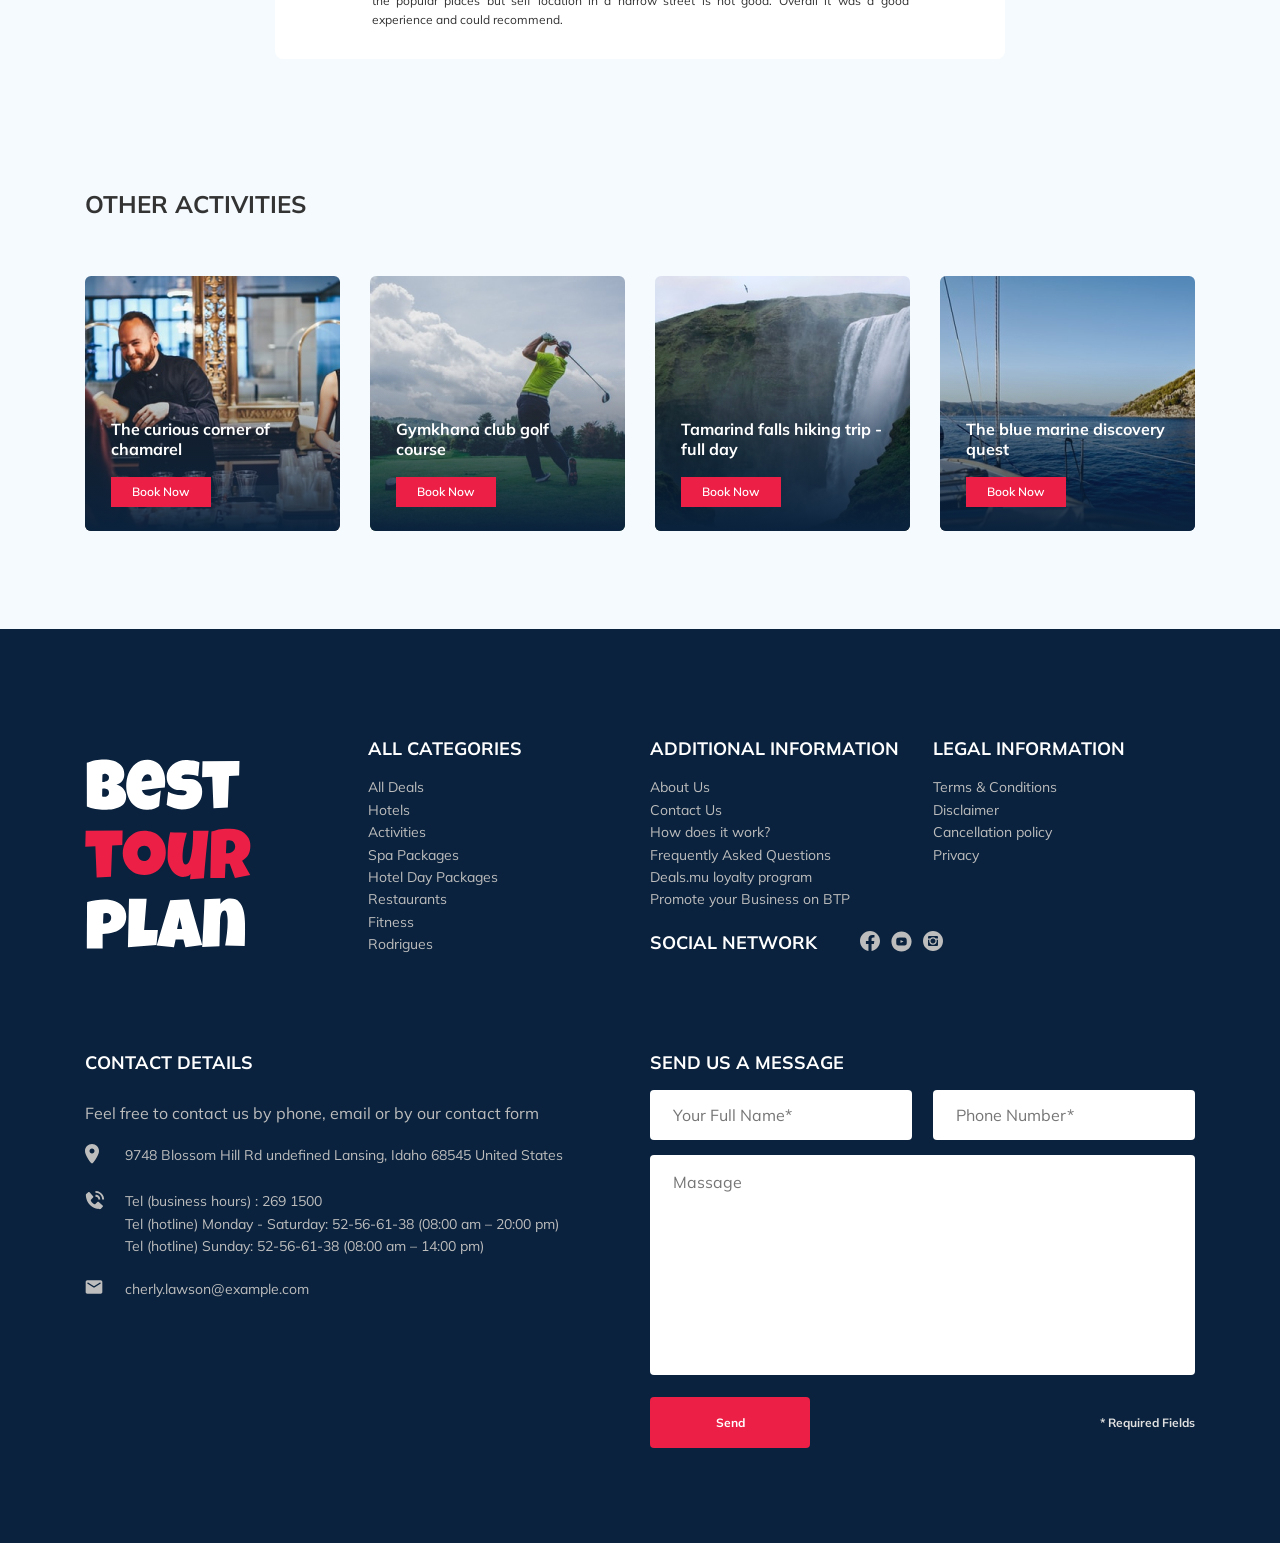
==== commit 2360e99c: "create: mobile menu" ====
--- a/index.html
+++ b/index.html
@@ -12,20 +12,20 @@
 	<link rel="stylesheet" href="css/style.css">
 </head>
 <body>
-	<header class="navbar">
+	<header class="navbar navbar__mobile--fixed">
 		<div class="container">
 			<div class="navbar-top">
 				<a href="#" class="logo">
 					<img src="img/horizontal-logo.svg" alt="Logo: Best Tour Plan" class="logo__image">
 				</a>
-				<form action="#" class="search navbar__search">
+				<form action="#" class="search navbar__search navbar__search--mobile--hidden">
 					<input type="text" class="search__input" placeholder="Search Location">
 					<button class="search__button">
 						<img src="img/search.svg" alt="Icon: Search">
 					</button>
 				</form>
 
-				<a href="#" class="user navbar__user">
+				<a href="#" class="user navbar__user navbar__user--mobile--hidden">
 					<img src="img/user-avatar.jpeg" alt="Avatar: Nathan" class="user__avatar">
 					<span class="user__name">Nathan</span>
 				</a>
@@ -42,26 +42,40 @@
 		<div class="navbar-bottom">
 			<div class="container">
 				<ul class="navbar-menu">
-					<li class="navbar-menu__item">
-						<a href="" class="navbar-menu__link">All Deals</a>
-					</li>
-					<li class="navbar-menu__item">
-						<a href="" class="navbar-menu__link">Hotels</a>
-					</li>
-					<li class="navbar-menu__item">
-						<a href="" class="navbar-menu__link">Activities</a>
-					</li>
-					<li class="navbar-menu__item">
-						<a href="" class="navbar-menu__link">Hotel Day Packages</a>
-					</li>
-					<li class="navbar-menu__item">
-						<a href="" class="navbar-menu__link">Restaurants</a>
-					</li>
-					<li class="navbar-menu__item">
-						<a href="" class="navbar-menu__link">Events</a>
-					</li>
-					<li class="navbar-menu__item">
-						<a href="" class="navbar-menu__link">Rodrigues</a>
+					<li class="navbar-menu__item navbar-menu__item--mobile--visible">
+						<a href="#" class="user navbar__user navbar__user--mobile--visible">
+							<img src="img/user-avatar.jpeg" alt="Avatar: Nathan" class="user__avatar">
+							<span class="user__name user__name--light">Nathan</span>
+						</a>
+					</li>
+					<li class="navbar-menu__item navbar-menu__item--mobile--visible">
+						<form action="#" class="search navbar__search navbar__search--mobile--visible">
+							<input type="text" class="search__input" placeholder="Search Location">
+							<button class="search__button">
+								<img src="img/search.svg" alt="Icon: Search">
+							</button>
+						</form>
+					</li>
+					<li class="navbar-menu__item">
+						<a href="#" class="navbar-menu__link">All Deals</a>
+					</li>
+					<li class="navbar-menu__item">
+						<a href="#" class="navbar-menu__link">Hotels</a>
+					</li>
+					<li class="navbar-menu__item">
+						<a href="#" class="navbar-menu__link">Activities</a>
+					</li>
+					<li class="navbar-menu__item">
+						<a href="#" class="navbar-menu__link">Hotel Day Packages</a>
+					</li>
+					<li class="navbar-menu__item">
+						<a href="#" class="navbar-menu__link">Restaurants</a>
+					</li>
+					<li class="navbar-menu__item">
+						<a href="#" class="navbar-menu__link">Events</a>
+					</li>
+					<li class="navbar-menu__item">
+						<a href="#" class="navbar-menu__link">Rodrigues</a>
 					</li>
 				</ul>
 				<!-- /.navbar-menu -->
--- a/css/style.css
+++ b/css/style.css
@@ -416,6 +416,10 @@
   text-transform: uppercase;
 }
 
+.navbar-menu__item--mobile--visible {
+  display: none;
+}
+
 .logo {
   width: 177px;
 }
@@ -1133,9 +1137,9 @@
 .footer-wrapper {
   display: -ms-grid;
   display: grid;
-  -ms-grid-columns: (minmax(250px, min-content))[4];
-      grid-template-columns: repeat(4, minmax(250px, -webkit-min-content));
-      grid-template-columns: repeat(4, minmax(250px, min-content));
+  -ms-grid-columns: (minmax(min-content, 1fr))[4];
+      grid-template-columns: repeat(4, minmax(-webkit-min-content, 1fr));
+      grid-template-columns: repeat(4, minmax(min-content, 1fr));
   grid-gap: 20px;
   grid-auto-rows: minmax(40px, -webkit-min-content);
   grid-auto-rows: minmax(40px, min-content);
@@ -1267,6 +1271,7 @@
   height: 50px;
   -ms-flex-preferred-size: 48%;
       flex-basis: 48%;
+  outline: none;
   margin-bottom: 15px;
 }
 
@@ -1277,6 +1282,8 @@
   border: none;
   -ms-flex-preferred-size: 100%;
       flex-basis: 100%;
+  outline: none;
+  resize: none;
   margin-bottom: 22px;
 }
 
@@ -1317,6 +1324,10 @@
     width: 230px;
     height: 230px;
   }
+  .footer__input {
+    -ms-flex-preferred-size: 100%;
+        flex-basis: 100%;
+  }
 }
 
 @media (max-width: 992px) {
@@ -1385,6 +1396,52 @@
   .card__image {
     height: 255px;
   }
+  .footer-wrapper {
+    -ms-grid-columns: (1fr)[6];
+        grid-template-columns: repeat(6, 1fr);
+    grid-row-gap: 50px;
+  }
+  .footer__input {
+    -ms-flex-preferred-size: 49%;
+        flex-basis: 49%;
+  }
+  .footer__logo {
+    -ms-grid-row: 1;
+    -ms-grid-row-span: 1;
+    grid-row: 1/2;
+    grid-column: span 2;
+  }
+  .footer__social-network {
+    -ms-flex-item-align: center;
+        -ms-grid-row-align: center;
+        align-self: center;
+    -ms-grid-row: 1;
+    -ms-grid-row-span: 1;
+    grid-row: 1 / 2;
+    grid-column: span 4;
+  }
+  .footer__categories {
+    -ms-grid-row: 2;
+    -ms-grid-row-span: 1;
+    grid-row: 2 / 3;
+    grid-column: span 2;
+  }
+  .footer__legal {
+    grid-column: span 2;
+  }
+  .footer__additional {
+    grid-column: span 2;
+  }
+  .footer__contact-details {
+    grid-column: span 5;
+    -ms-grid-row: 3;
+    grid-row: 3;
+  }
+  .footer__contact-form {
+    grid-column: span 5;
+    -ms-grid-row: 4;
+    grid-row: 4;
+  }
 }
 
 @media (max-width: 768px) {
@@ -1392,10 +1449,58 @@
     max-width: 576px;
     width: 92%;
   }
-  .navbar__search, .navbar-menu, .navbar__user {
+  body {
+    padding-top: 78px;
+  }
+  .navbar__mobile--fixed {
+    position: fixed;
+    left: 0;
+    top: 0;
+    right: 0;
+    z-index: 99;
+  }
+  .navbar__user--mobile--hidden, .navbar__search--mobile--hidden {
     display: none;
   }
-  .navbar .menu-button {
+  .navbar__user--mobile--visible, .navbar__search--mobile--visible {
+    display: -webkit-box;
+    display: -ms-flexbox;
+    display: flex;
+  }
+  .navbar__user {
+    -webkit-box-orient: vertical;
+    -webkit-box-direction: normal;
+        -ms-flex-direction: column;
+            flex-direction: column;
+    -webkit-box-pack: center;
+        -ms-flex-pack: center;
+            justify-content: center;
+  }
+  .navbar-bottom {
+    display: none;
+    position: fixed;
+    left: 0;
+    right: 0;
+    bottom: 0;
+    top: 78px;
+    padding-top: 30px;
+  }
+  .navbar-bottom--visible {
+    display: block;
+  }
+  .navbar-menu {
+    -webkit-box-orient: vertical;
+    -webkit-box-direction: normal;
+        -ms-flex-direction: column;
+            flex-direction: column;
+  }
+  .navbar-menu__item {
+    margin-bottom: 20px;
+  }
+  .navbar-menu__item--mobile--visible {
+    display: block;
+  }
+  .menu-button {
     display: -webkit-box;
     display: -ms-flexbox;
     display: flex;
@@ -1416,10 +1521,15 @@
     background-color: #fff;
     cursor: pointer;
   }
-  .navbar .menu-button__line {
+  .menu-button__line {
     width: 16px;
     height: 1px;
     background-color: #333333;
+  }
+  .user__name--light {
+    color: #fff;
+    margin: 0;
+    margin-top: 10px;
   }
   .hotel-name {
     -ms-flex-preferred-size: 100%;
@@ -1517,6 +1627,13 @@
     width: 48%;
     height: 255px;
   }
+  .footer__input {
+    -ms-flex-preferred-size: 100%;
+        flex-basis: 100%;
+  }
+  .footer__info {
+    display: none;
+  }
 }
 
 @media (max-width: 576px) {
@@ -1541,5 +1658,51 @@
   .card {
     width: 100%;
   }
+  .footer-wrapper {
+    -ms-grid-columns: 100%;
+        grid-template-columns: 100%;
+  }
+  .footer__logo {
+    -ms-grid-row: 1;
+    grid-row: 1;
+    -ms-grid-column: 1;
+    grid-column: 1;
+  }
+  .footer__social-network {
+    -ms-grid-row: 2;
+    grid-row: 2;
+    -ms-grid-column: 1;
+    grid-column: 1;
+  }
+  .footer__additional {
+    -ms-grid-row: 3;
+    grid-row: 3;
+    -ms-grid-column: 1;
+    grid-column: 1;
+  }
+  .footer__categories {
+    -ms-grid-row: 4;
+    grid-row: 4;
+    -ms-grid-column: 1;
+    grid-column: 1;
+  }
+  .footer__legal {
+    -ms-grid-row: 5;
+    grid-row: 5;
+    -ms-grid-column: 1;
+    grid-column: 1;
+  }
+  .footer__contact-details {
+    -ms-grid-row: 6;
+    grid-row: 6;
+    -ms-grid-column: 1;
+    grid-column: 1;
+  }
+  .footer__contact-form {
+    -ms-grid-row: 7;
+    grid-row: 7;
+    -ms-grid-column: 1;
+    grid-column: 1;
+  }
 }
 /*# sourceMappingURL=style.css.map */
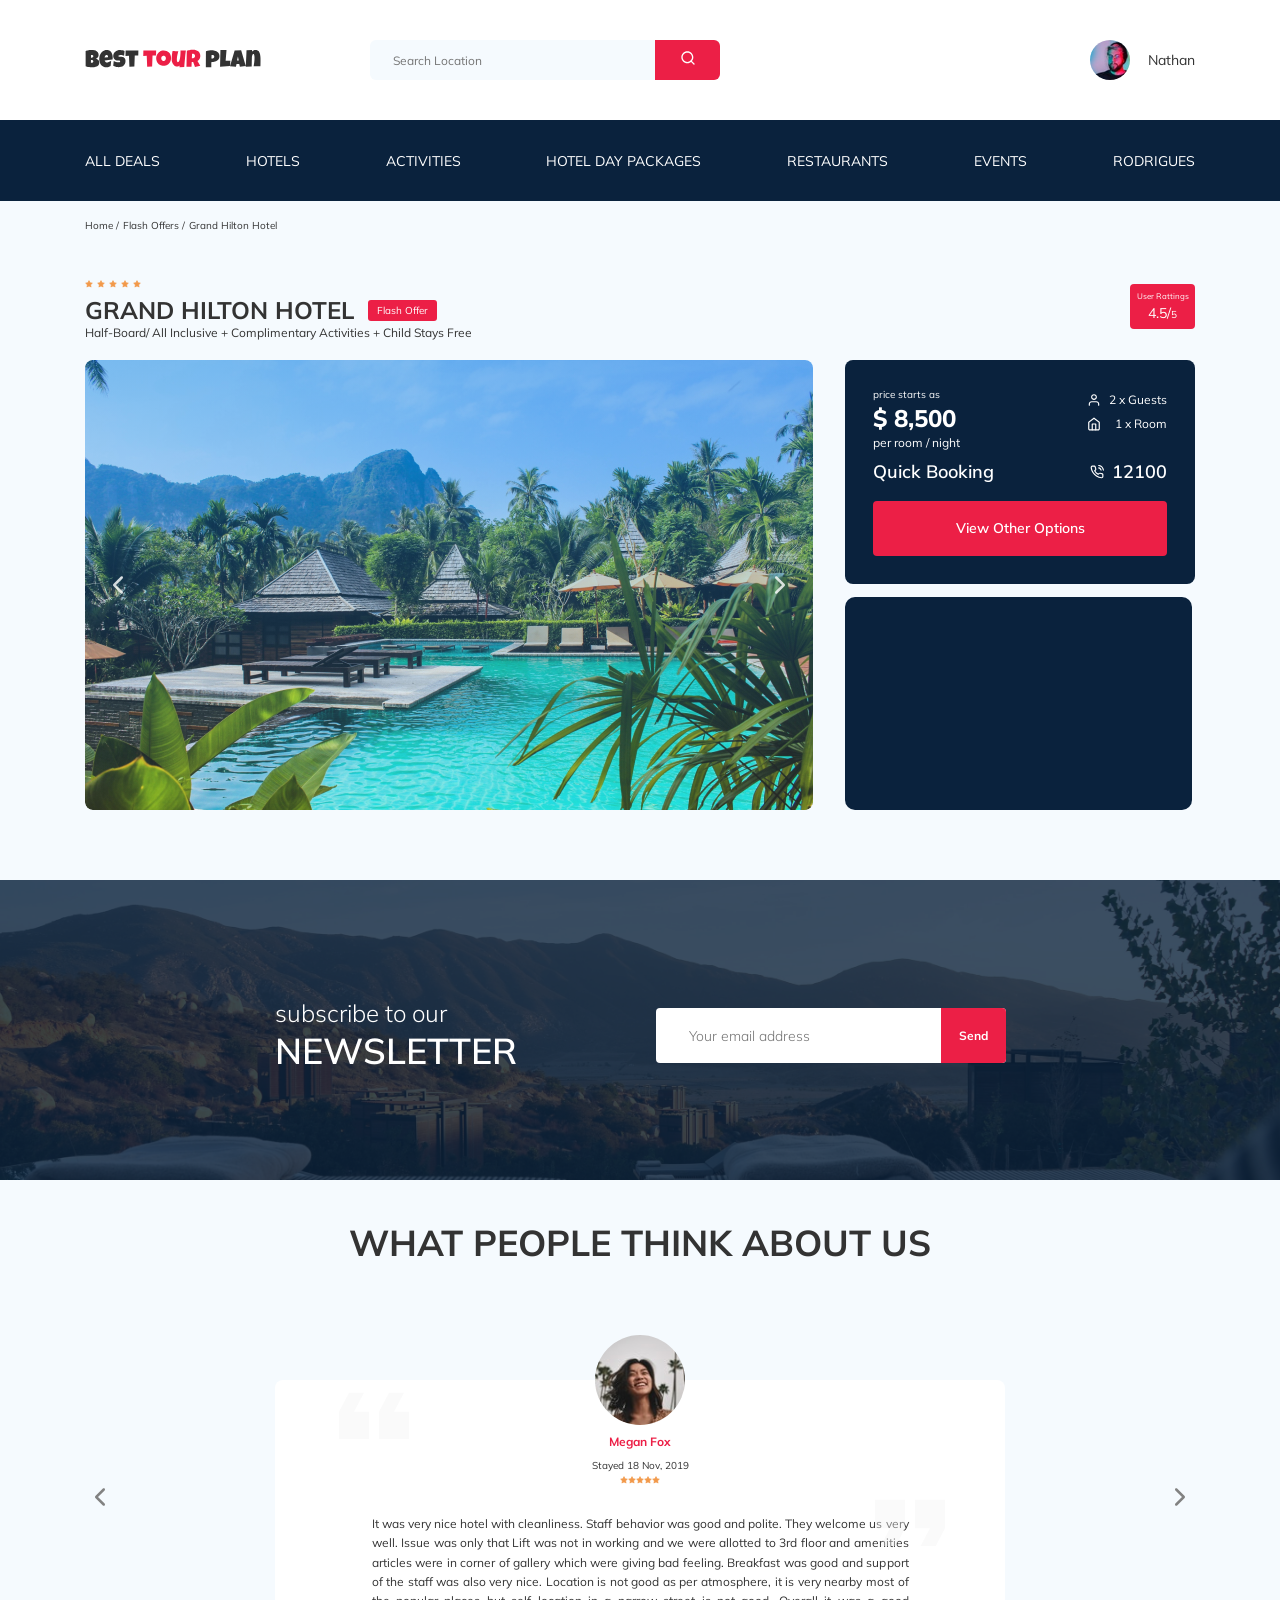
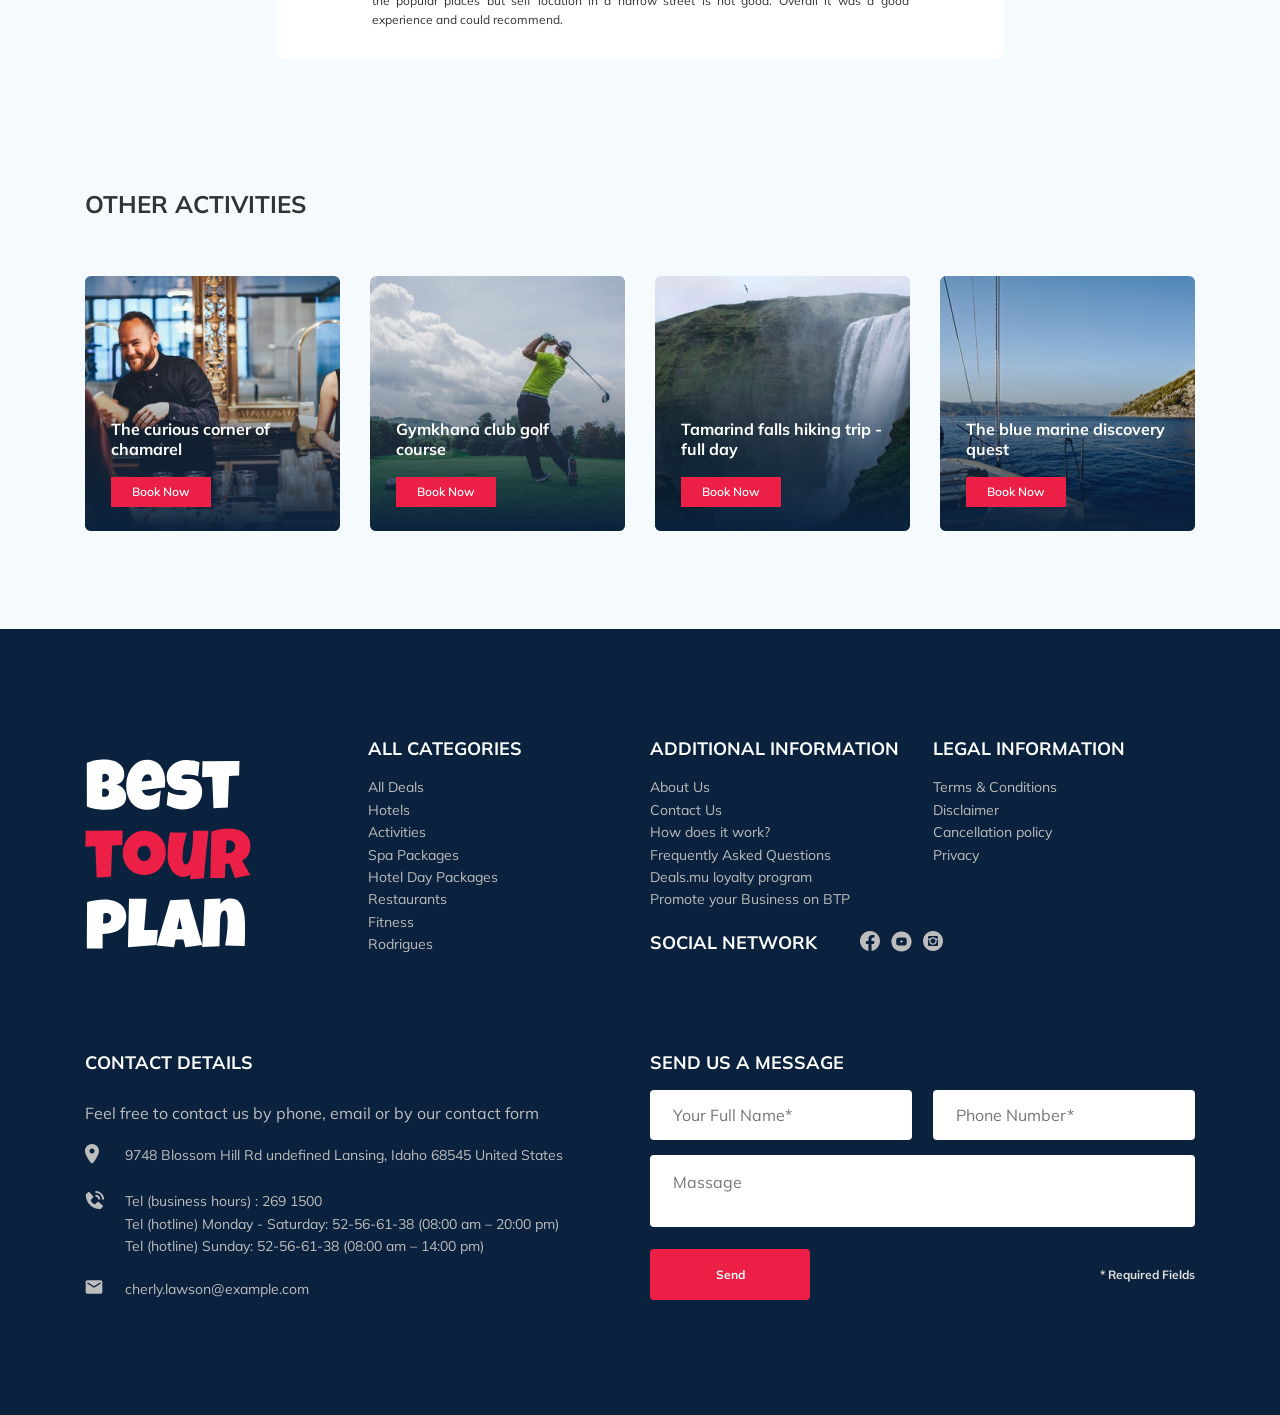
==== commit deaebf07: "create: modal window" ====
--- a/index.html
+++ b/index.html
@@ -1,5 +1,6 @@
 <!DOCTYPE html>
 <html lang="en">
+
 <head>
 	<meta charset="UTF-8">
 	<meta http-equiv="X-UA-Compatible" content="IE=edge">
@@ -11,6 +12,7 @@
 	<link rel="stylesheet" href="css/swiper-bundle.min.css">
 	<link rel="stylesheet" href="css/style.css">
 </head>
+
 <body>
 	<header class="navbar navbar__mobile--fixed">
 		<div class="container">
@@ -116,36 +118,37 @@
 						<h1 class="hotel-name hotel-info__name">GRAND HILTON HOTEL</h1>
 						<span class="offer hotel-info__offer">Flash Offer</span>
 					</div>
-					<p class="hotel-description hotel-info__description">Half-Board/ All Inclusive + Complimentary Activities + Child Stays Free</p>
+					<p class="hotel-description hotel-info__description">Half-Board/ All Inclusive + Complimentary Activities
+						+ Child Stays Free</p>
 				</div>
 				<!-- /.hotel-info__text -->
 				<div class="rating hotel-info__rating">
 					<span class="rating__text">User Rattings</span>
-					<span class="rating__counter">4.5/<sup>5</sup></span>   <!--  <span class="rating__counter_s">5</span> -->
+					<span class="rating__counter">4.5/<sup>5</sup></span> <!--  <span class="rating__counter_s">5</span> -->
 				</div>
 				<!-- /.hotel-info__ratting -->
 			</div>
 			<!-- /.hotel-info -->
 			<div class="hotel-grid">
-					<div class="swiper hotel-slider hotel__slider">
-						<!-- Additional required wrapper -->
-						<div class="swiper-wrapper">
-						  <!-- Slides -->
-						  <div class="swiper-slide hotel-slider__item">
-							  <img class="hotel-slider__image" src="img/slide.jpg" alt="slide">
-						  </div>
-						  <div class="swiper-slide hotel-slider__item">
-							  <img class="hotel-slider__image" src="img/slide.jpg" alt="slide">
-						  </div>
-						  <div class="swiper-slide hotel-slider__item">
-							  <img class="hotel-slider__image" src="img/slide.jpg" alt="slide">
-						  </div>
-						</div>
-						<!-- If we need navigation buttons -->
-						<button class="hotel-slider__button hotel-slider__button--prev"></button>
-						<button class="hotel-slider__button hotel-slider__button--next"></button>
-					 </div>
-					 <!-- /.swiper-->
+				<div class="swiper hotel-slider hotel__slider">
+					<!-- Additional required wrapper -->
+					<div class="swiper-wrapper">
+						<!-- Slides -->
+						<div class="swiper-slide hotel-slider__item">
+							<img class="hotel-slider__image" src="img/slide.jpg" alt="slide">
+						</div>
+						<div class="swiper-slide hotel-slider__item">
+							<img class="hotel-slider__image" src="img/slide.jpg" alt="slide">
+						</div>
+						<div class="swiper-slide hotel-slider__item">
+							<img class="hotel-slider__image" src="img/slide.jpg" alt="slide">
+						</div>
+					</div>
+					<!-- If we need navigation buttons -->
+					<button class="hotel-slider__button hotel-slider__button--prev"></button>
+					<button class="hotel-slider__button hotel-slider__button--next"></button>
+				</div>
+				<!-- /.swiper-->
 				<div class="hotel-right">
 					<div class="booking">
 						<div class="booking__info">
@@ -156,11 +159,11 @@
 							</div>
 							<!-- /.booking__price -->
 							<div class="booking__room">
-								 <div class="booking__text">
-									 <img src="img/user.svg" alt="Icon: User" class="booking__icon">
-									 <span class="booking__description">2 x Guests</span>
-								 </div>
-								 <div class="booking__text">
+								<div class="booking__text">
+									<img src="img/user.svg" alt="Icon: User" class="booking__icon">
+									<span class="booking__description">2 x Guests</span>
+								</div>
+								<div class="booking__text">
 									<img src="img/home.svg" alt="Icon: Home" class="booking__icon">
 									<span class="booking__description">1 x Room</span>
 								</div>
@@ -176,11 +179,13 @@
 							</a>
 						</div>
 						<!-- /.booking__call-center -->
-						<button class="button booking__button">View Other Options</button>
+						<button data-toggle="modal" class="button booking__button">View Other Options</button>
 					</div>
 					<!-- /.booking-->
 					<div class="map">
-						<iframe src="https://www.google.com/maps/embed?pb=!1m18!1m12!1m3!1d2056.0489480113015!2d-122.41723939670226!3d37.77679977699524!2m3!1f0!2f0!3f0!3m2!1i1024!2i768!4f13.1!3m3!1m2!1s0x8085809be90f0637%3A0xd558ef250f4addf9!2sBill%20Graham%20Civic%20Auditorium!5e0!3m2!1suk!2sua!4v1639576452482!5m2!1suk!2sua" width="100%" height="213" style="border:0;" allowfullscreen="" loading="lazy"></iframe>
+						<iframe
+							src="https://www.google.com/maps/embed?pb=!1m18!1m12!1m3!1d2056.0489480113015!2d-122.41723939670226!3d37.77679977699524!2m3!1f0!2f0!3f0!3m2!1i1024!2i768!4f13.1!3m3!1m2!1s0x8085809be90f0637%3A0xd558ef250f4addf9!2sBill%20Graham%20Civic%20Auditorium!5e0!3m2!1suk!2sua!4v1639576452482!5m2!1suk!2sua"
+							width="100%" height="213" style="border:0;" allowfullscreen="" loading="lazy"></iframe>
 					</div>
 					<!-- /.map -->
 				</div>
@@ -224,7 +229,12 @@
 								<!-- /.reviews-slider__rating -->
 							</div>
 							<!-- /.reviews-slider__profile -->
-							<p class="reviews-slider__text">It was very nice hotel with cleanliness. Staff behavior was good and polite. They welcome us very well. Issue was only that Lift was not in working and we were allotted to 3rd floor and amenities articles were in corner of gallery which were giving bad feeling. Breakfast was good and support of the staff was also very nice. Location is not good as per atmosphere, it is very nearby most of the popular places but self location in a narrow street is not good. Overall it was a good experience and could recommend. </p>
+							<p class="reviews-slider__text">It was very nice hotel with cleanliness. Staff behavior was good
+								and polite. They welcome us very well. Issue was only that Lift was not in working and we were
+								allotted to 3rd floor and amenities articles were in corner of gallery which were giving bad
+								feeling. Breakfast was good and support of the staff was also very nice. Location is not good as
+								per atmosphere, it is very nearby most of the popular places but self location in a narrow
+								street is not good. Overall it was a good experience and could recommend. </p>
 						</div>
 						<!-- /.reviews-slider__item -->
 					</div>
@@ -245,7 +255,9 @@
 								<!-- /.reviews-slider__rating -->
 							</div>
 							<!-- /.reviews-slider__profile -->
-							<p class="reviews-slider__text">Lorem ipsum dolor sit amet consectetur adipisicing elit. Iure ab sit numquam nihil, perspiciatis veniam rerum similique nulla rem repudiandae, quis omnis provident aspernatur? Ipsa consequatur dolorum officiis quidem maiores!</p>
+							<p class="reviews-slider__text">Lorem ipsum dolor sit amet consectetur adipisicing elit. Iure ab
+								sit numquam nihil, perspiciatis veniam rerum similique nulla rem repudiandae, quis omnis
+								provident aspernatur? Ipsa consequatur dolorum officiis quidem maiores!</p>
 						</div>
 						<!-- /.reviews-slider__item -->
 					</div>
@@ -266,7 +278,12 @@
 								<!-- /.reviews-slider__rating -->
 							</div>
 							<!-- /.reviews-slider__profile -->
-							<p class="reviews-slider__text">Lorem ipsum dolor sit amet consectetur, adipisicing elit. Ratione necessitatibus quasi nam tempore corrupti rem est? Minus recusandae sint, unde ducimus suscipit omnis sunt consequuntur hic harum excepturi vitae expedita repellendus quia? Suscipit repellendus harum molestias possimus, beatae necessitatibus. Perferendis sunt minima nemo reprehenderit? Blanditiis, libero eveniet dolorem modi eligendi unde ea aliquam rem quae nulla vel quibusdam quasi at voluptatibus?</p>
+							<p class="reviews-slider__text">Lorem ipsum dolor sit amet consectetur, adipisicing elit. Ratione
+								necessitatibus quasi nam tempore corrupti rem est? Minus recusandae sint, unde ducimus suscipit
+								omnis sunt consequuntur hic harum excepturi vitae expedita repellendus quia? Suscipit
+								repellendus harum molestias possimus, beatae necessitatibus. Perferendis sunt minima nemo
+								reprehenderit? Blanditiis, libero eveniet dolorem modi eligendi unde ea aliquam rem quae nulla
+								vel quibusdam quasi at voluptatibus?</p>
 						</div>
 						<!-- /.reviews-slider__item -->
 					</div>
@@ -287,7 +304,7 @@
 				<div class="card activities__card">
 					<img src="img/activity-1.jpg" alt="The curious corner 
 					of chamarel" class="card__image">
-					<h3 class="card__title">The curious corner 
+					<h3 class="card__title">The curious corner
 						of chamarel</h3>
 					<button class="card__button">Book Now</button>
 				</div>
@@ -378,7 +395,7 @@
 						</li>
 					</ul>
 				</div>
-				<!-- /.footer__list --> 
+				<!-- /.footer__list -->
 				<div class="footer__social-network">
 					<h3 class="footer__title footer__title--inline">Social Network</h3>
 					<div class="footer__social-links">
@@ -395,68 +412,92 @@
 					<!-- /.footer__social-links-->
 				</div>
 				<!-- /.footer__social-network -->
-					<div class="footer__list footer__legal">
-						<h3 class="footer__title">LEGAL INFORMATION</h3>
-						<ul class="footer__ul">
-							<li class="footer__item">
-								<a href="#" class="footer__link">Terms & Conditions</a>
-							</li>
-							<li class="footer__item">
-								<a href="#" class="footer__link">Disclaimer</a>
-							</li>
-							<li class="footer__item">
-								<a href="#" class="footer__link">Cancellation policy</a>
-							</li>
-							<li class="footer__item">
-								<a href="#" class="footer__link">Privacy</a>
-							</li>
-						</ul>
-					</div>
-					<!-- /.footer__list --> 
-					<div class="footer__contact-details">
-						<h3 class="footer__title">Contact Details</h3>
-						<p class="footer__text">Feel free to contact us by phone, email or by our contact form</p>
-						<ul class="footer__ul">
-							<li class="footer__item footer__item--mb-2">
-								<div class="footer__icon-wrapper">
-									<img class="footer__icon" src="img/map-marker.svg" alt="Icon: Map">
-								</div>
-								9748 Blossom Hill Rd undefined Lansing, Idaho 68545 United States
-							</li>
-							<li class="footer__item footer__item--mb-2">
-								<div class="footer__icon-wrapper">
-									<img class="footer__icon" src="img/call.svg" alt="Icon: Call">
-								</div>
-								Tel (business hours) : 269 1500<br>
-								Tel (hotline) Monday - Saturday: 52-56-61-38 (08:00 am – 20:00 pm)<br>
-								Tel (hotline) Sunday: 52-56-61-38 (08:00 am – 14:00 pm)								
-							</li>
-							<li class="footer__item footer__item--mb-2">
-								<div class="footer__icon-wrapper">
-									<img class="footer__icon" src="img/email.svg" alt="Icon: Email">
-								</div>
-								cherly.lawson@example.com
-							</li>
-						</ul>
-					</div>
-					<!-- /.footer__contact-datails -->
-					<div class="footer__contact-form">
-						<h3 class="footer__title">Send us a message</h3>
-						<form action="#" class="footer__form">
-							<input type="text" class="input footer__input" placeholder="Your Full Name*">
-							<input type="text" class="input footer__input" placeholder="Phone Number*">
-							<textarea class="footer__massage" cols="30" rows="10" placeholder="Massage"></textarea>
-							<button class="button footer__button" type="submit">Send</button>
-							<span class="footer__info">* Required Fields</span>
-						</form>
-					</div>
-					<!-- /.footer__contact-form -->
+				<div class="footer__list footer__legal">
+					<h3 class="footer__title">LEGAL INFORMATION</h3>
+					<ul class="footer__ul">
+						<li class="footer__item">
+							<a href="#" class="footer__link">Terms & Conditions</a>
+						</li>
+						<li class="footer__item">
+							<a href="#" class="footer__link">Disclaimer</a>
+						</li>
+						<li class="footer__item">
+							<a href="#" class="footer__link">Cancellation policy</a>
+						</li>
+						<li class="footer__item">
+							<a href="#" class="footer__link">Privacy</a>
+						</li>
+					</ul>
+				</div>
+				<!-- /.footer__list -->
+				<div class="footer__contact-details">
+					<h3 class="footer__title">Contact Details</h3>
+					<p class="footer__text">Feel free to contact us by phone, email or by our contact form</p>
+					<ul class="footer__ul">
+						<li class="footer__item footer__item--mb-2">
+							<div class="footer__icon-wrapper">
+								<img class="footer__icon" src="img/map-marker.svg" alt="Icon: Map">
+							</div>
+							9748 Blossom Hill Rd undefined Lansing, Idaho 68545 United States
+						</li>
+						<li class="footer__item footer__item--mb-2">
+							<div class="footer__icon-wrapper">
+								<img class="footer__icon" src="img/call.svg" alt="Icon: Call">
+							</div>
+							Tel (business hours) : 269 1500<br>
+							Tel (hotline) Monday - Saturday: 52-56-61-38 (08:00 am – 20:00 pm)<br>
+							Tel (hotline) Sunday: 52-56-61-38 (08:00 am – 14:00 pm)
+						</li>
+						<li class="footer__item footer__item--mb-2">
+							<div class="footer__icon-wrapper">
+								<img class="footer__icon" src="img/email.svg" alt="Icon: Email">
+							</div>
+							cherly.lawson@example.com
+						</li>
+					</ul>
+				</div>
+				<!-- /.footer__contact-datails -->
+				<div class="footer__contact-form">
+					<h3 class="footer__title">Send us a message</h3>
+					<form action="send.php" method="POST" class="footer__form">
+						<input type="text" class="input footer__input" placeholder="Your Full Name*" name="name">
+						<input type="text" class="input footer__input" placeholder="Phone Number*" name="phone">
+						<textarea class="massage footer__massage" placeholder="Massage" name="massage"></textarea>
+						<button class="button footer__button" type="submit">Send</button>
+						<span class="footer__info">* Required Fields</span>
+					</form>
+				</div>
+				<!-- /.footer__contact-form -->
 			</div>
 			<!-- /.footer-wrapper -->
 		</div>
 		<!-- /.container -->
 	</footer>
+	<div class="modal">
+		<div class="modal__overlay">
+
+		</div>
+		<!-- /.modal__overlay -->
+		<div class="modal__dialog">
+			<a href="#" class="modal__close">
+				<img src="img/close.svg" alt="Icon: Close">
+			</a>
+			<h3 class="modal__title">booking</h3>
+			<form action="send.php" method="POST" class="modal__form">
+				<input type="text" class="input modal__input" placeholder="Your Full Name*" name="name">
+				<input type="phone" class="input modal__input" placeholder="Phone Number*" name="phone">
+				<input type="email" class="input modal__input" placeholder="Email*" name="email">
+				<textarea class="massage modal__massage" placeholder="Massage" name="massage"></textarea>
+				<button class="button modal__button" type="submit">Send</button>
+				<span class="modal__info">* Required Fields</span>
+			</form>
+		</div>
+		<!-- /.modal__dialog -->
+	</div>
+	<!-- /.modal -->
+	<script src="js/jquery-3.6.0.min.js"></script>
 	<script src="js/swiper-bundle.min.js"></script>
 	<script src="js/main.js"></script>
 </body>
+
 </html>
--- a/css/style.css
+++ b/css/style.css
@@ -16,6 +16,40 @@
 
 img {
   max-width: 100%;
+}
+
+input, textarea, button, select, a {
+  -webkit-tap-highlight-color: rgba(0, 0, 0, 0);
+}
+
+.input {
+  background-color: #fff;
+  border-radius: 4px;
+  border: none;
+  padding: 0 23px;
+  height: 50px;
+}
+
+.massage {
+  background-color: #fff;
+  border-radius: 4px;
+  padding: 18px 23px;
+  border: none;
+  outline: none;
+  resize: none;
+}
+
+.button {
+  min-width: 160px;
+  min-height: 50px;
+  font-weight: bold;
+  font-size: 12px;
+  line-height: 15px;
+  padding: 18px;
+  border: none;
+  border-radius: 4px;
+  background-color: #EC1F46;
+  color: #fff;
 }
 
 /*! normalize.css v8.0.1 | MIT License | github.com/necolas/normalize.css */
@@ -1264,11 +1298,6 @@
 }
 
 .footer__input {
-  background-color: #fff;
-  border-radius: 4px;
-  border: none;
-  padding: 0 23px;
-  height: 50px;
   -ms-flex-preferred-size: 48%;
       flex-basis: 48%;
   outline: none;
@@ -1276,31 +1305,104 @@
 }
 
 .footer__massage {
-  background-color: #fff;
-  border-radius: 4px;
-  padding: 18px 23px;
-  border: none;
   -ms-flex-preferred-size: 100%;
       flex-basis: 100%;
-  outline: none;
-  resize: none;
   margin-bottom: 22px;
 }
 
-.footer__button {
-  min-width: 160px;
-  min-height: 50px;
+.footer__info {
   font-weight: bold;
   font-size: 12px;
   line-height: 15px;
-  padding: 18px;
-  border: none;
-  border-radius: 4px;
-  background-color: #EC1F46;
+  color: #E0E0E0;
+}
+
+.modal__overlay {
+  position: fixed;
+  left: 0;
+  top: 0;
+  right: 0;
+  bottom: 0;
+  background-color: rgba(0, 143, 223, 0.39);
+  z-index: 100;
+  opacity: 0;
+  visibility: hidden;
+  -webkit-transition: opacity 0.2s;
+  transition: opacity 0.2s;
+}
+
+.modal__overlay--visible {
+  visibility: visible;
+  opacity: 1;
+}
+
+.modal__dialog {
+  position: fixed;
+  top: 50%;
+  left: 50%;
+  max-width: 478px;
+  padding: 33px 88px;
+  -webkit-transform: translate(-50%, -50%);
+          transform: translate(-50%, -50%);
+  background: #0A223D;
   color: #fff;
-}
-
-.footer__info {
+  border-radius: 8px;
+  z-index: 101;
+  visibility: hidden;
+  opacity: 0;
+  -webkit-transition: opacity 0.2s;
+  transition: opacity 0.2s;
+}
+
+.modal__dialog--visible {
+  visibility: visible;
+  opacity: 1;
+}
+
+.modal__form {
+  display: -webkit-box;
+  display: -ms-flexbox;
+  display: flex;
+  -webkit-box-align: center;
+      -ms-flex-align: center;
+          align-items: center;
+  -webkit-box-pack: justify;
+      -ms-flex-pack: justify;
+          justify-content: space-between;
+  -ms-flex-wrap: wrap;
+      flex-wrap: wrap;
+}
+
+.modal__close {
+  position: absolute;
+  top: 17px;
+  right: 17px;
+  text-decoration: none;
+  cursor: pointer;
+}
+
+.modal__title {
+  font-style: normal;
+  font-weight: bold;
+  font-size: 18px;
+  line-height: 23px;
+  margin-bottom: 15px;
+  text-transform: uppercase;
+  text-align: center;
+}
+
+.modal__input {
+  width: 100%;
+  margin-bottom: 15px;
+}
+
+.modal__massage {
+  margin-bottom: 15px;
+  width: 100%;
+  min-height: 123px;
+}
+
+.modal__info {
   font-weight: bold;
   font-size: 12px;
   line-height: 15px;
@@ -1531,6 +1633,9 @@
     margin: 0;
     margin-top: 10px;
   }
+  .search {
+    width: 270px;
+  }
   .hotel-name {
     -ms-flex-preferred-size: 100%;
         flex-basis: 100%;
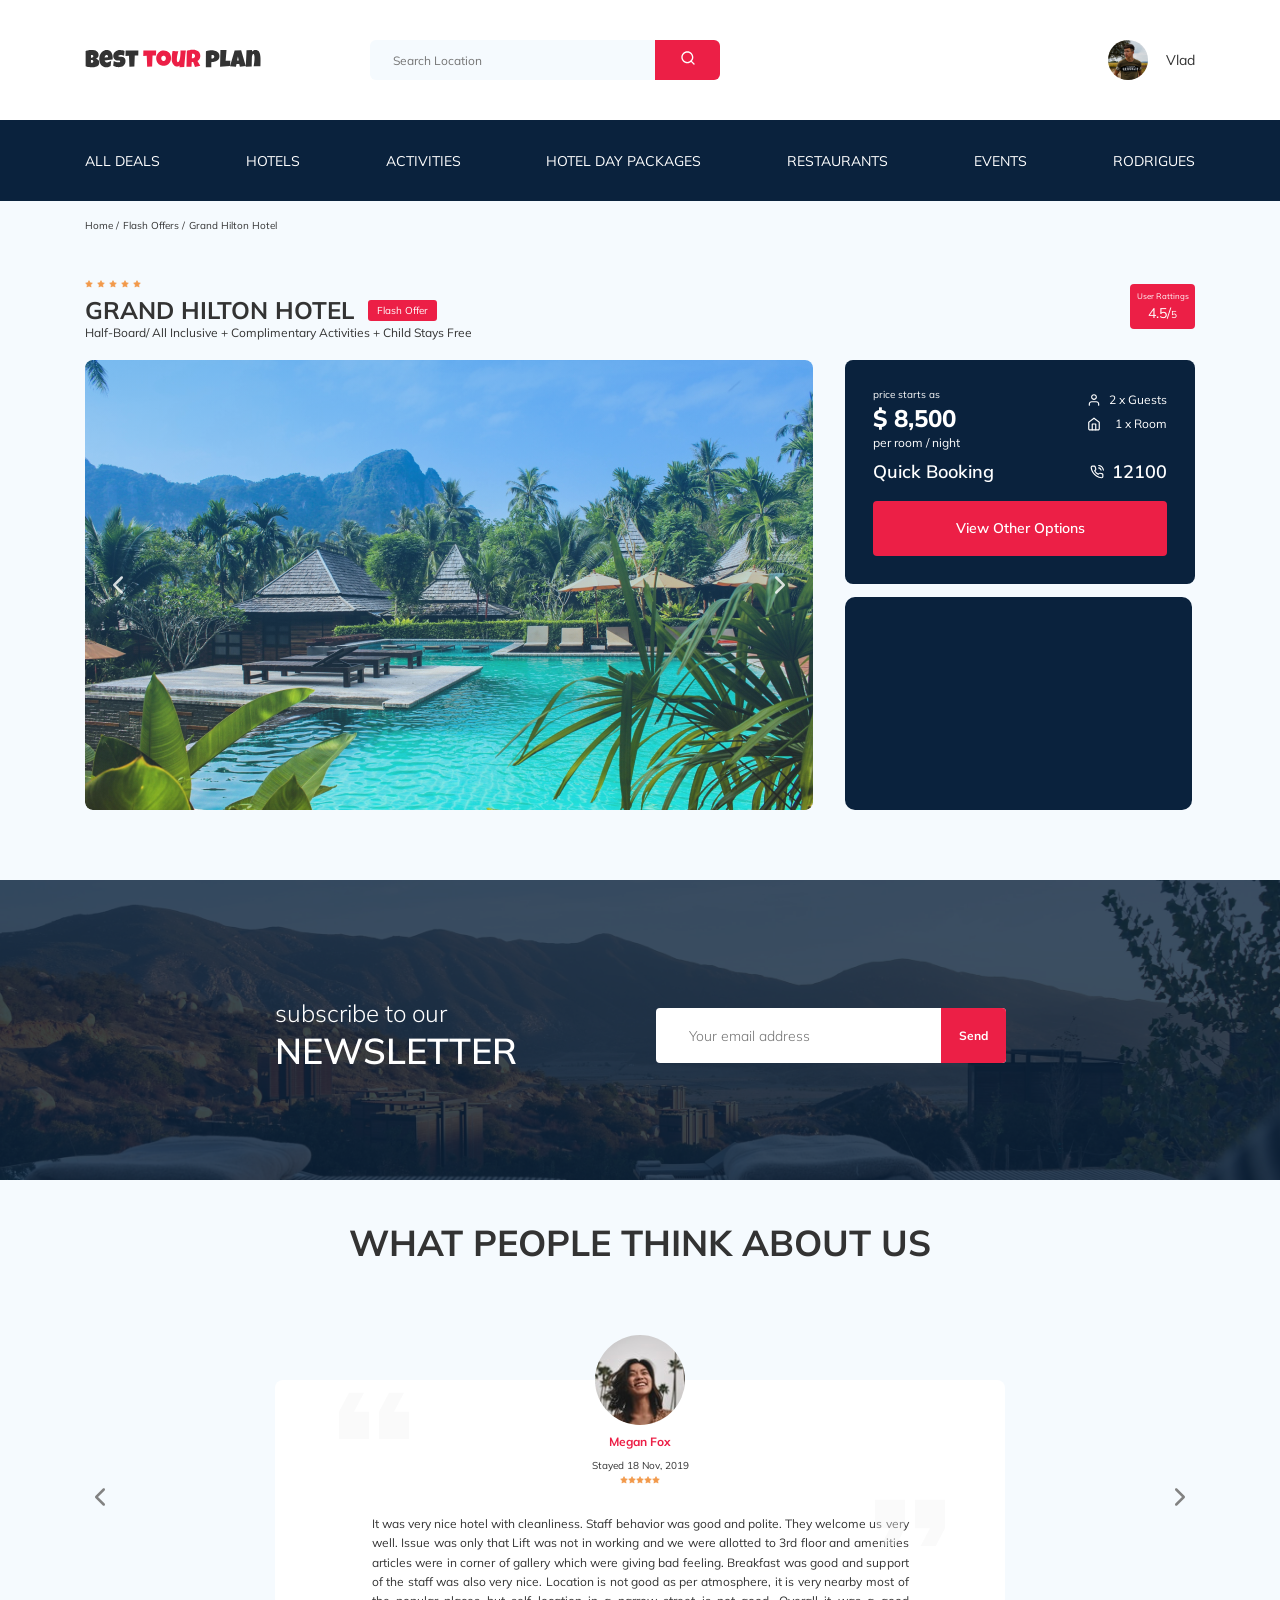
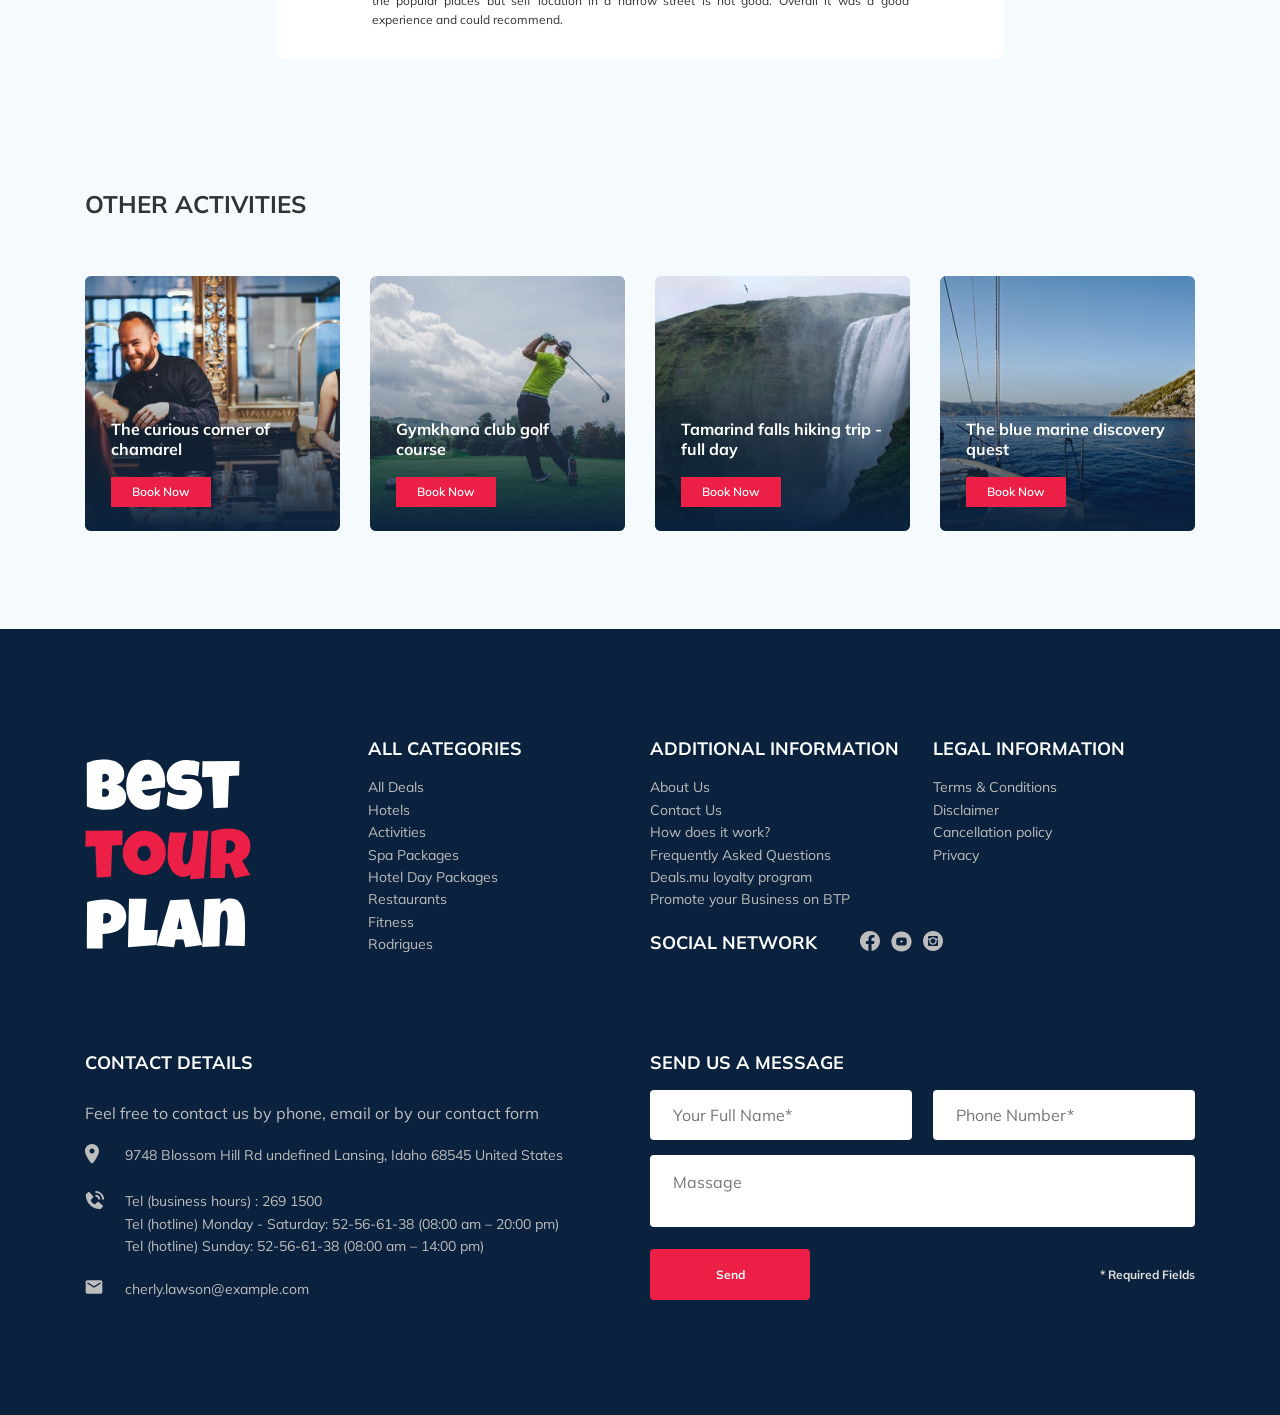
==== commit 81eb0994: "fixed: user__name and user__avatar" ====
--- a/index.html
+++ b/index.html
@@ -29,7 +29,7 @@
 
 				<a href="#" class="user navbar__user navbar__user--mobile--hidden">
 					<img src="img/user-avatar.jpeg" alt="Avatar: Nathan" class="user__avatar">
-					<span class="user__name">Nathan</span>
+					<span class="user__name">Vlad</span>
 				</a>
 				<!-- /.user -->
 				<button class="menu-button navbar-top__menu-button">
--- a/css/style.css
+++ b/css/style.css
@@ -48,6 +48,7 @@
   padding: 18px;
   border: none;
   border-radius: 4px;
+  cursor: pointer;
   background-color: #EC1F46;
   color: #fff;
 }
@@ -487,6 +488,7 @@
   height: 100%;
   width: 65px;
   border: none;
+  cursor: pointer;
   background-color: #EC1F46;
 }
 
@@ -506,6 +508,7 @@
   border-radius: 50%;
   -o-object-fit: cover;
      object-fit: cover;
+  vertical-align: middle;
 }
 
 .user__name {
@@ -929,6 +932,7 @@
   font-weight: bold;
   font-size: 12px;
   line-height: 15px;
+  cursor: pointer;
   background-color: #EC1F46;
   color: #fff;
 }
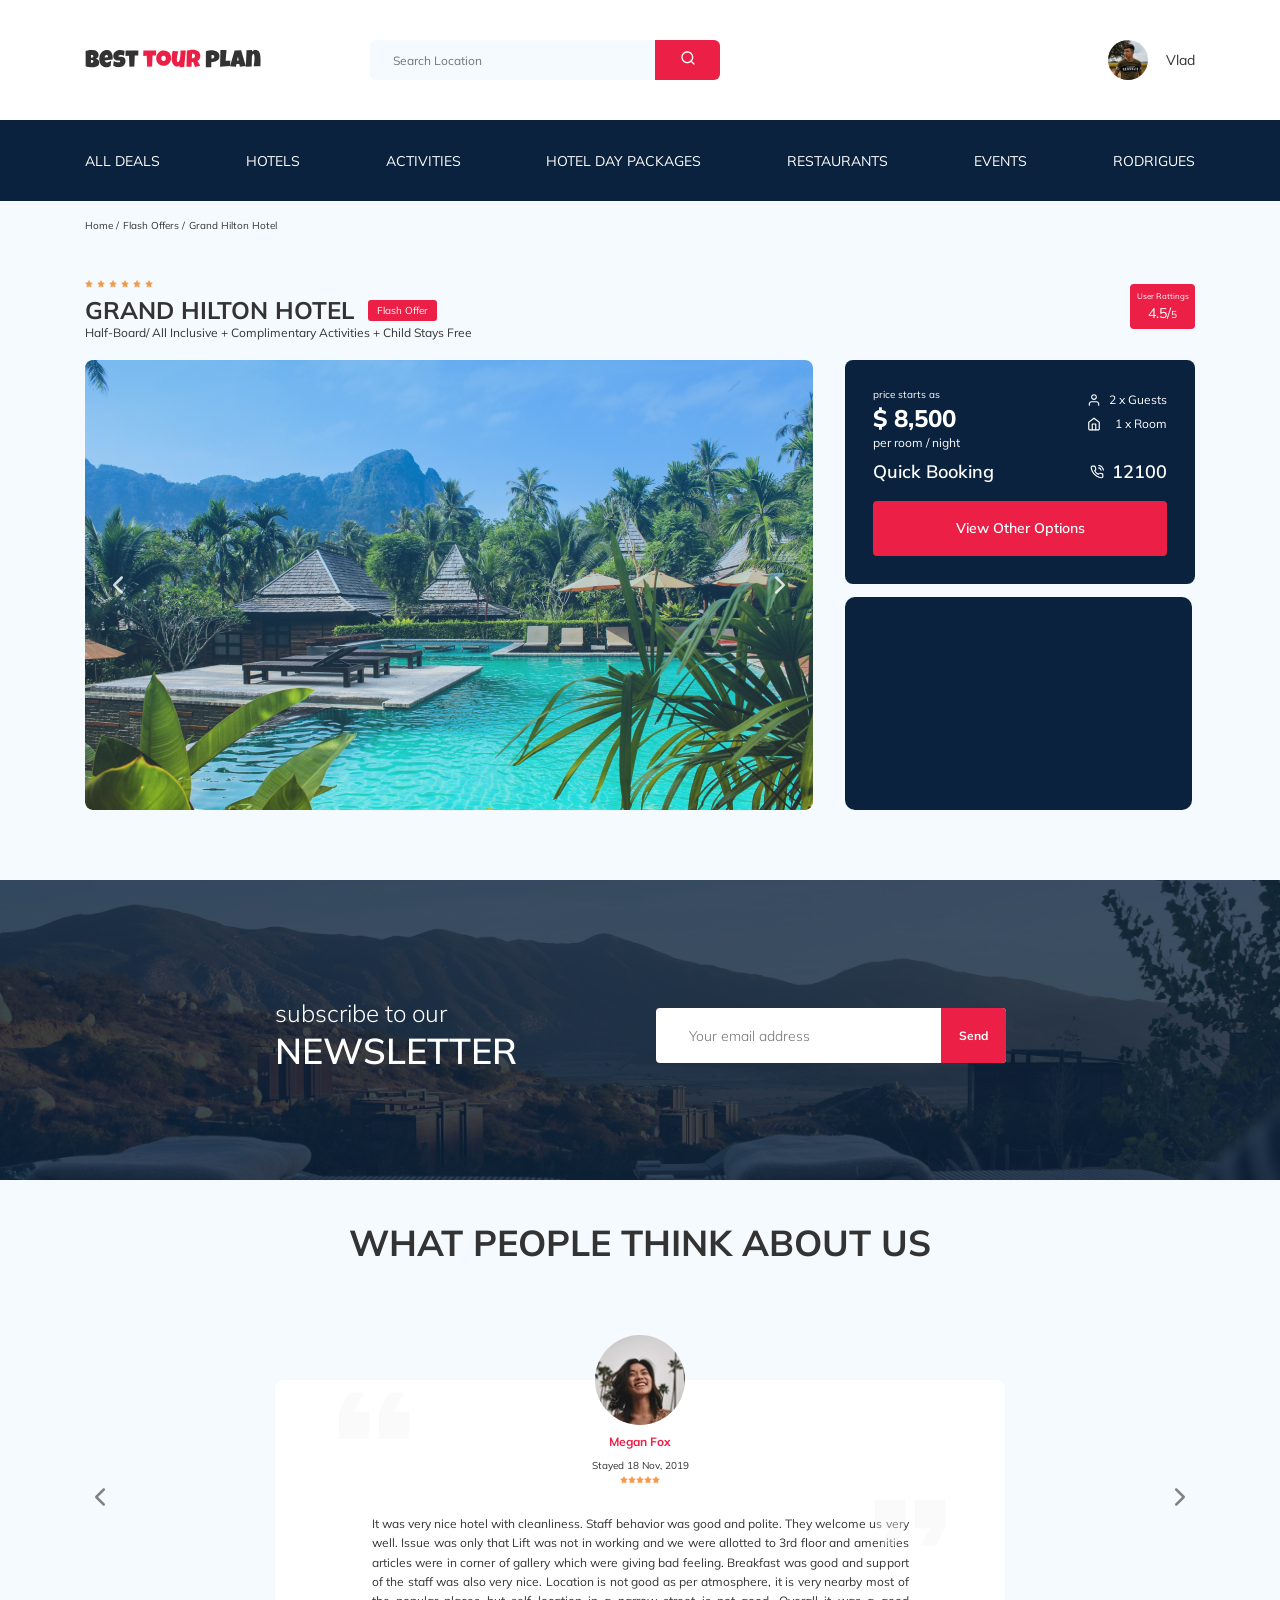
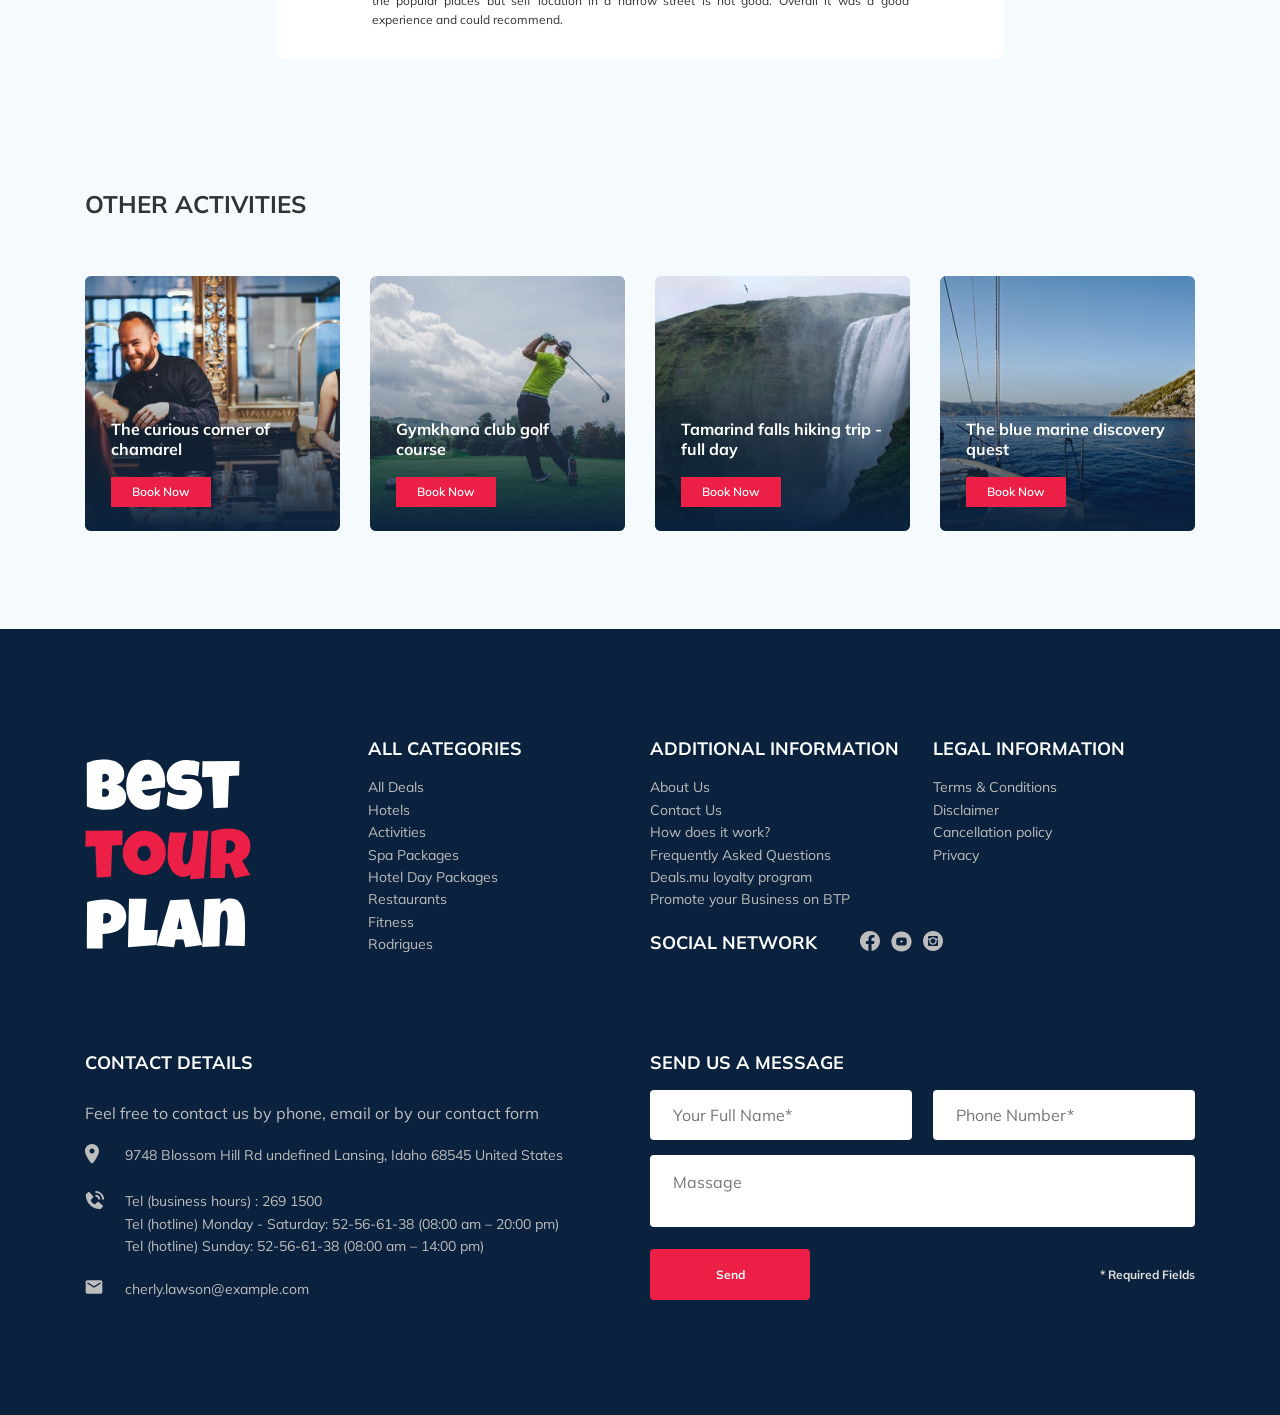
==== commit adf96d6a: "ctreate: додатковий елемент" ====
--- a/index.html
+++ b/index.html
@@ -47,7 +47,7 @@
 					<li class="navbar-menu__item navbar-menu__item--mobile--visible">
 						<a href="#" class="user navbar__user navbar__user--mobile--visible">
 							<img src="img/user-avatar.jpeg" alt="Avatar: Nathan" class="user__avatar">
-							<span class="user__name user__name--light">Nathan</span>
+							<span class="user__name user__name--light">Vlad</span>
 						</a>
 					</li>
 					<li class="navbar-menu__item navbar-menu__item--mobile--visible">
@@ -114,6 +114,7 @@
 							<img src="img/star.svg" alt="star">
 							<img src="img/star.svg" alt="star">
 							<img src="img/star.svg" alt="star">
+							<img src="img/star.svg"" alt="star">
 						</div>
 						<h1 class="hotel-name hotel-info__name">GRAND HILTON HOTEL</h1>
 						<span class="offer hotel-info__offer">Flash Offer</span>
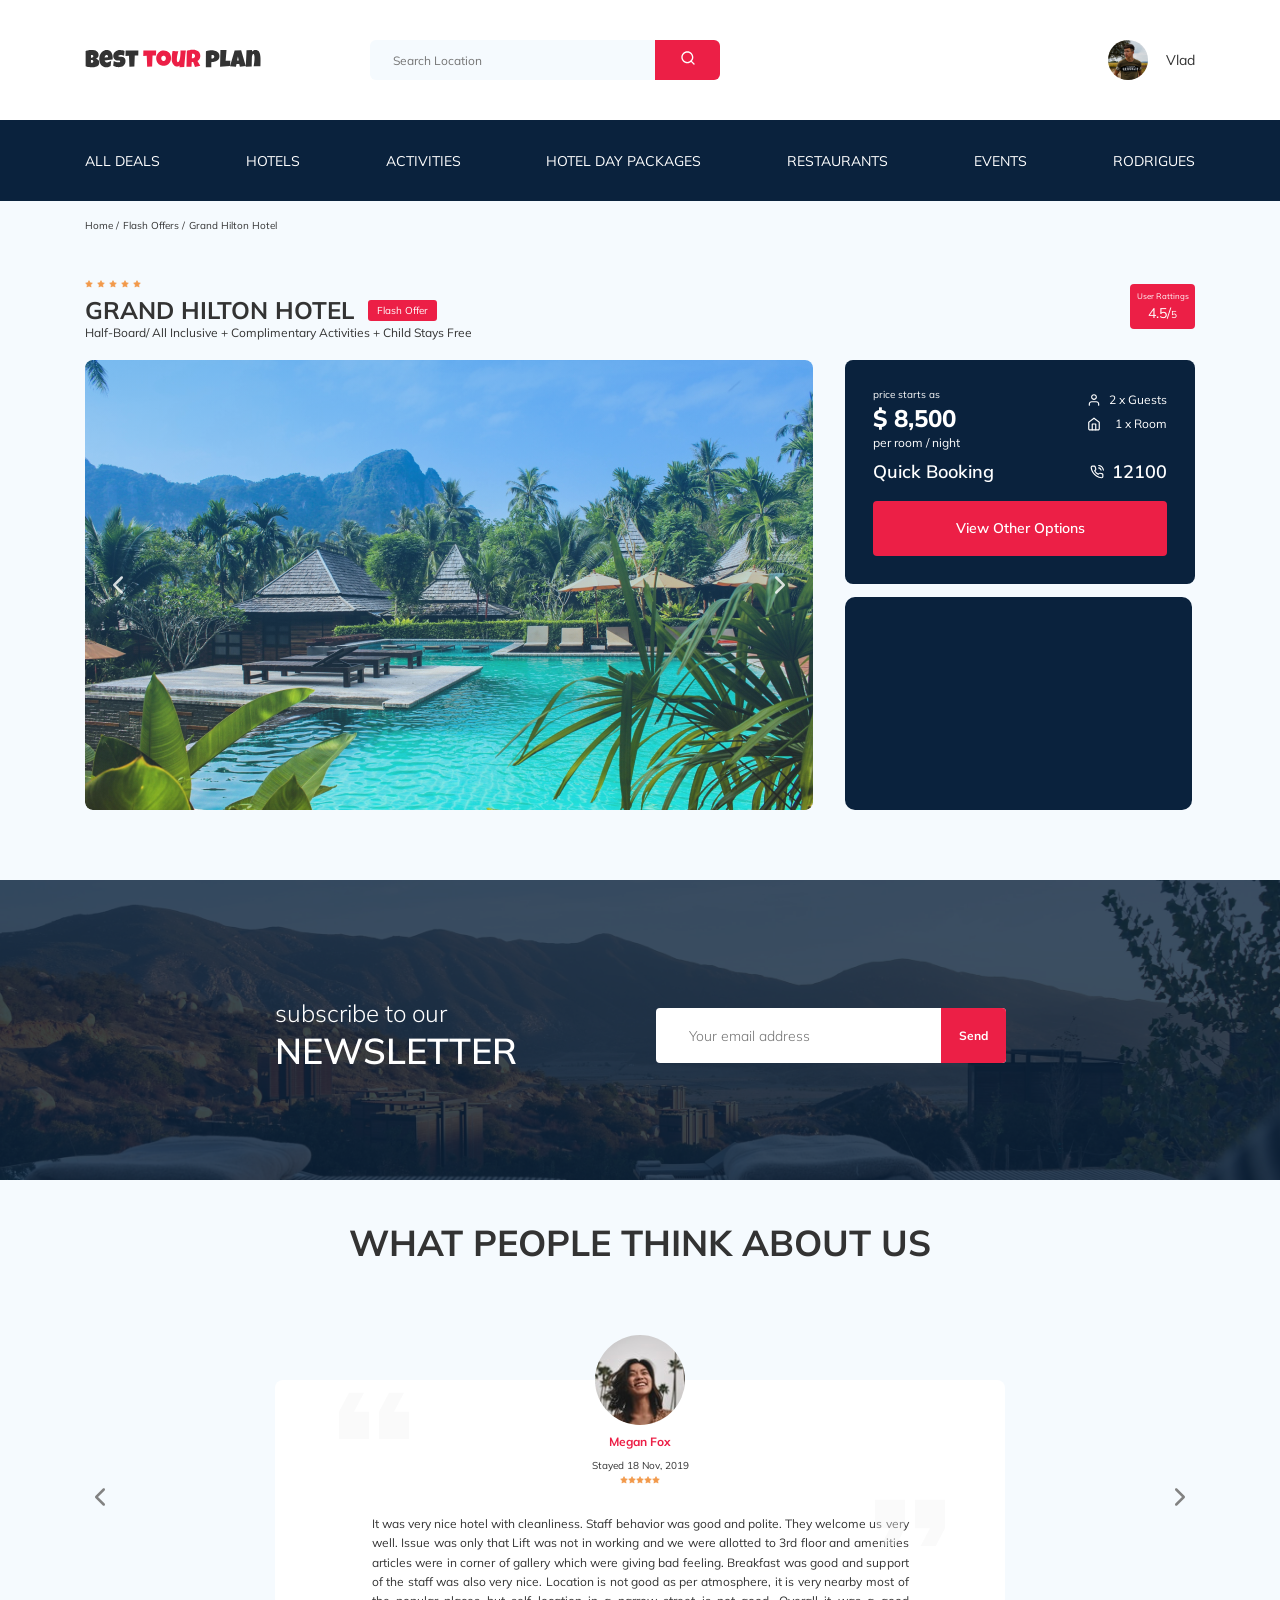
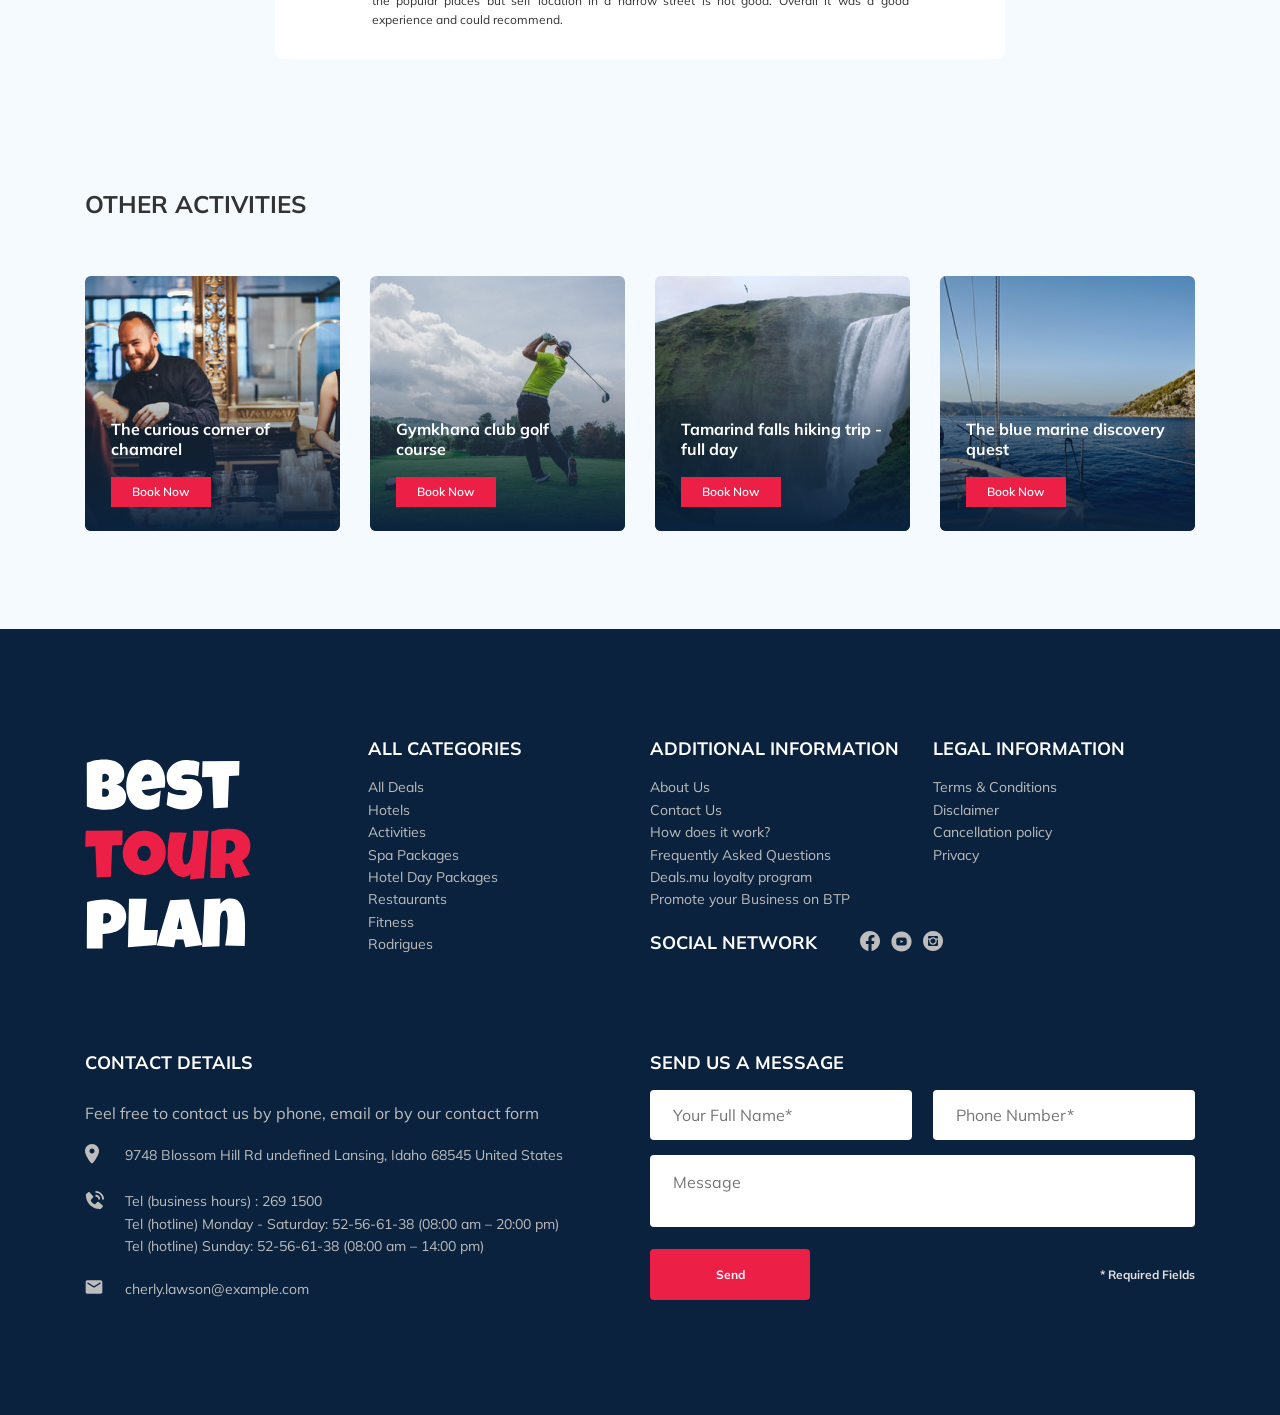
==== commit c6061074: "first commit" ====
--- a/index.html
+++ b/index.html
@@ -114,7 +114,6 @@
 							<img src="img/star.svg" alt="star">
 							<img src="img/star.svg" alt="star">
 							<img src="img/star.svg" alt="star">
-							<img src="img/star.svg"" alt="star">
 						</div>
 						<h1 class="hotel-name hotel-info__name">GRAND HILTON HOTEL</h1>
 						<span class="offer hotel-info__offer">Flash Offer</span>
@@ -463,7 +462,7 @@
 					<form action="send.php" method="POST" class="footer__form">
 						<input type="text" class="input footer__input" placeholder="Your Full Name*" name="name">
 						<input type="text" class="input footer__input" placeholder="Phone Number*" name="phone">
-						<textarea class="massage footer__massage" placeholder="Massage" name="massage"></textarea>
+						<textarea class="message footer__message" placeholder="Message" name="message"></textarea>
 						<button class="button footer__button" type="submit">Send</button>
 						<span class="footer__info">* Required Fields</span>
 					</form>
@@ -488,7 +487,7 @@
 				<input type="text" class="input modal__input" placeholder="Your Full Name*" name="name">
 				<input type="phone" class="input modal__input" placeholder="Phone Number*" name="phone">
 				<input type="email" class="input modal__input" placeholder="Email*" name="email">
-				<textarea class="massage modal__massage" placeholder="Massage" name="massage"></textarea>
+				<textarea class="message modal__message" placeholder="Message" name="message"></textarea>
 				<button class="button modal__button" type="submit">Send</button>
 				<span class="modal__info">* Required Fields</span>
 			</form>
--- a/css/style.css
+++ b/css/style.css
@@ -4,7 +4,7 @@
 }
 
 body {
-  font-family: 'Mulish', sans-serif;
+  font-family: "Mulish", sans-serif;
   color: #333333;
   background-color: #F5FAFE;
 }
@@ -30,7 +30,7 @@
   height: 50px;
 }
 
-.massage {
+.message {
   background-color: #fff;
   border-radius: 4px;
   padding: 18px 23px;
@@ -61,10 +61,8 @@
  * 2. Prevent adjustments of font size after orientation changes in iOS.
  */
 html {
-  line-height: 1.15;
-  /* 1 */
-  -webkit-text-size-adjust: 100%;
-  /* 2 */
+  line-height: 1.15; /* 1 */
+  -webkit-text-size-adjust: 100%; /* 2 */
 }
 
 /* Sections
@@ -100,12 +98,9 @@
  */
 hr {
   -webkit-box-sizing: content-box;
-          box-sizing: content-box;
-  /* 1 */
-  height: 0;
-  /* 1 */
-  overflow: visible;
-  /* 2 */
+          box-sizing: content-box; /* 1 */
+  height: 0; /* 1 */
+  overflow: visible; /* 2 */
 }
 
 /**
@@ -113,10 +108,8 @@
  * 2. Correct the odd `em` font sizing in all browsers.
  */
 pre {
-  font-family: monospace, monospace;
-  /* 1 */
-  font-size: 1em;
-  /* 2 */
+  font-family: monospace, monospace; /* 1 */
+  font-size: 1em; /* 2 */
 }
 
 /* Text-level semantics
@@ -133,13 +126,10 @@
  * 2. Add the correct text decoration in Chrome, Edge, IE, Opera, and Safari.
  */
 abbr[title] {
-  border-bottom: none;
-  /* 1 */
-  text-decoration: underline;
-  /* 2 */
+  border-bottom: none; /* 1 */
+  text-decoration: underline; /* 2 */
   -webkit-text-decoration: underline dotted;
-          text-decoration: underline dotted;
-  /* 2 */
+          text-decoration: underline dotted; /* 2 */
 }
 
 /**
@@ -157,10 +147,8 @@
 code,
 kbd,
 samp {
-  font-family: monospace, monospace;
-  /* 1 */
-  font-size: 1em;
-  /* 2 */
+  font-family: monospace, monospace; /* 1 */
+  font-size: 1em; /* 2 */
 }
 
 /**
@@ -210,14 +198,10 @@
 optgroup,
 select,
 textarea {
-  font-family: inherit;
-  /* 1 */
-  font-size: 100%;
-  /* 1 */
-  line-height: 1.15;
-  /* 1 */
-  margin: 0;
-  /* 2 */
+  font-family: inherit; /* 1 */
+  font-size: 100%; /* 1 */
+  line-height: 1.15; /* 1 */
+  margin: 0; /* 2 */
 }
 
 /**
@@ -225,8 +209,7 @@
  * 1. Show the overflow in Edge.
  */
 button,
-input {
-  /* 1 */
+input { /* 1 */
   overflow: visible;
 }
 
@@ -235,8 +218,7 @@
  * 1. Remove the inheritance of text transform in Firefox.
  */
 button,
-select {
-  /* 1 */
+select { /* 1 */
   text-transform: none;
 }
 
@@ -244,9 +226,9 @@
  * Correct the inability to style clickable types in iOS and Safari.
  */
 button,
-[type="button"],
-[type="reset"],
-[type="submit"] {
+[type=button],
+[type=reset],
+[type=submit] {
   -webkit-appearance: button;
 }
 
@@ -254,9 +236,9 @@
  * Remove the inner border and padding in Firefox.
  */
 button::-moz-focus-inner,
-[type="button"]::-moz-focus-inner,
-[type="reset"]::-moz-focus-inner,
-[type="submit"]::-moz-focus-inner {
+[type=button]::-moz-focus-inner,
+[type=reset]::-moz-focus-inner,
+[type=submit]::-moz-focus-inner {
   border-style: none;
   padding: 0;
 }
@@ -265,9 +247,9 @@
  * Restore the focus styles unset by the previous rule.
  */
 button:-moz-focusring,
-[type="button"]:-moz-focusring,
-[type="reset"]:-moz-focusring,
-[type="submit"]:-moz-focusring {
+[type=button]:-moz-focusring,
+[type=reset]:-moz-focusring,
+[type=submit]:-moz-focusring {
   outline: 1px dotted ButtonText;
 }
 
@@ -286,18 +268,12 @@
  */
 legend {
   -webkit-box-sizing: border-box;
-          box-sizing: border-box;
-  /* 1 */
-  color: inherit;
-  /* 2 */
-  display: table;
-  /* 1 */
-  max-width: 100%;
-  /* 1 */
-  padding: 0;
-  /* 3 */
-  white-space: normal;
-  /* 1 */
+          box-sizing: border-box; /* 1 */
+  color: inherit; /* 2 */
+  display: table; /* 1 */
+  max-width: 100%; /* 1 */
+  padding: 0; /* 3 */
+  white-space: normal; /* 1 */
 }
 
 /**
@@ -318,20 +294,18 @@
  * 1. Add the correct box sizing in IE 10.
  * 2. Remove the padding in IE 10.
  */
-[type="checkbox"],
-[type="radio"] {
+[type=checkbox],
+[type=radio] {
   -webkit-box-sizing: border-box;
-          box-sizing: border-box;
-  /* 1 */
-  padding: 0;
-  /* 2 */
+          box-sizing: border-box; /* 1 */
+  padding: 0; /* 2 */
 }
 
 /**
  * Correct the cursor style of increment and decrement buttons in Chrome.
  */
-[type="number"]::-webkit-inner-spin-button,
-[type="number"]::-webkit-outer-spin-button {
+[type=number]::-webkit-inner-spin-button,
+[type=number]::-webkit-outer-spin-button {
   height: auto;
 }
 
@@ -339,17 +313,15 @@
  * 1. Correct the odd appearance in Chrome and Safari.
  * 2. Correct the outline style in Safari.
  */
-[type="search"] {
-  -webkit-appearance: textfield;
-  /* 1 */
-  outline-offset: -2px;
-  /* 2 */
+[type=search] {
+  -webkit-appearance: textfield; /* 1 */
+  outline-offset: -2px; /* 2 */
 }
 
 /**
  * Remove the inner padding in Chrome and Safari on macOS.
  */
-[type="search"]::-webkit-search-decoration {
+[type=search]::-webkit-search-decoration {
   -webkit-appearance: none;
 }
 
@@ -358,10 +330,8 @@
  * 2. Change font properties to `inherit` in Safari.
  */
 ::-webkit-file-upload-button {
-  -webkit-appearance: button;
-  /* 1 */
-  font: inherit;
-  /* 2 */
+  -webkit-appearance: button; /* 1 */
+  font: inherit; /* 2 */
 }
 
 /* Interactive
@@ -399,7 +369,6 @@
 .navbar {
   background-color: #fff;
 }
-
 .navbar-top {
   display: -webkit-box;
   display: -ms-flexbox;
@@ -413,20 +382,16 @@
   padding-top: 40px;
   padding-bottom: 40px;
 }
-
 .navbar-top__menu-button {
   display: none;
 }
-
 .navbar__search {
   margin-right: auto;
   margin-left: 108px;
 }
-
 .navbar-bottom {
   background-color: #0A223D;
 }
-
 .navbar-menu {
   display: -webkit-box;
   display: -ms-flexbox;
@@ -442,7 +407,6 @@
           justify-content: space-between;
   color: #fff;
 }
-
 .navbar-menu__link {
   font-size: 14px;
   line-height: 18px;
@@ -450,7 +414,6 @@
   text-decoration: none;
   text-transform: uppercase;
 }
-
 .navbar-menu__item--mobile--visible {
   display: none;
 }
@@ -468,7 +431,6 @@
   border-radius: 6px;
   height: 40px;
 }
-
 .search__input {
   width: 350px;
   padding-left: 23px;
@@ -480,7 +442,6 @@
   line-height: 15px;
   color: #333333;
 }
-
 .search__button {
   position: absolute;
   top: 0;
@@ -501,7 +462,6 @@
           align-items: center;
   text-decoration: none;
 }
-
 .user__avatar {
   width: 40px;
   height: 40px;
@@ -510,7 +470,6 @@
      object-fit: cover;
   vertical-align: middle;
 }
-
 .user__name {
   font-size: 14px;
   line-height: 18px;
@@ -529,17 +488,14 @@
   margin: 0;
   list-style: none;
 }
-
 .breadcrumb-list__item {
   font-size: 10px;
   line-height: 13px;
 }
-
 .breadcrumb-list__item:not(:last-child)::after {
-  content: '/';
+  content: "/";
   margin-right: 4px;
 }
-
 .breadcrumb-list__link {
   text-decoration: none;
   color: inherit;
@@ -549,7 +505,6 @@
   padding-top: 23px;
   padding-bottom: 70px;
 }
-
 .hotel-info {
   display: -webkit-box;
   display: -ms-flexbox;
@@ -562,21 +517,17 @@
           justify-content: space-between;
   padding-bottom: 20px;
 }
-
 .hotel-info__offer {
   margin-left: 14px;
   margin-top: 4px;
 }
-
 .hotel-info__name {
   margin-top: 4px;
   margin-bottom: 0;
 }
-
 .hotel-info__description {
   margin: 0px;
 }
-
 .hotel-wrapper {
   display: -webkit-box;
   display: -ms-flexbox;
@@ -587,17 +538,14 @@
       -ms-flex-align: center;
           align-items: center;
 }
-
 .hotel-name {
   font-size: 24px;
   line-height: 30px;
 }
-
 .hotel-description {
   font-size: 12px;
   line-height: 15px;
 }
-
 .hotel-grid {
   display: -webkit-box;
   display: -ms-flexbox;
@@ -606,7 +554,6 @@
       -ms-flex-pack: justify;
           justify-content: space-between;
 }
-
 .hotel-right {
   display: -webkit-box;
   display: -ms-flexbox;
@@ -619,13 +566,11 @@
       -ms-flex-pack: justify;
           justify-content: space-between;
 }
-
 .hotel-slider {
   width: 728px;
   height: 450px;
   margin: 0;
 }
-
 .hotel-slider__item {
   width: 100%;
   height: 100%;
@@ -633,9 +578,8 @@
   border-radius: 8px;
   overflow: hidden;
 }
-
 .hotel-slider__item:after {
-  content: '';
+  content: "";
   position: absolute;
   width: 100%;
   height: 100%;
@@ -647,7 +591,6 @@
   background: -webkit-gradient(linear, left top, left bottom, from(rgba(0, 122, 223, 0.48)), to(rgba(255, 255, 255, 0.128)));
   background: linear-gradient(180deg, rgba(0, 122, 223, 0.48) 0%, rgba(255, 255, 255, 0.128) 100%);
 }
-
 .hotel-slider__button {
   position: absolute;
   top: 50%;
@@ -663,12 +606,10 @@
   background-size: 10px;
   background-color: transparent;
 }
-
 .hotel-slider__button--next {
   right: 18px;
   background-image: url("../img/arrow-next.svg");
 }
-
 .hotel-slider__button--prev {
   left: 18px;
   background-image: url("../img/arrow-prev.svg");
@@ -696,17 +637,14 @@
   background-color: #EC1F46;
   color: #fff;
 }
-
 .rating__text {
   font-size: 8px;
   line-height: 10px;
 }
-
 .rating__counter {
   font-size: 14px;
   line-height: 18px;
 }
-
 .rating__counter sup {
   top: 0;
   font-size: 10px;
@@ -720,7 +658,6 @@
   min-height: 210px;
   padding: 28px;
 }
-
 .booking__info {
   display: -webkit-box;
   display: -ms-flexbox;
@@ -730,7 +667,6 @@
           justify-content: space-between;
   margin-bottom: 8px;
 }
-
 .booking__price {
   font-style: normal;
   display: -webkit-box;
@@ -741,29 +677,24 @@
       -ms-flex-direction: column;
           flex-direction: column;
 }
-
 .booking__start {
   font-style: normal;
   font-size: 10px;
   line-height: 14px;
 }
-
 .booking__pricetag {
   font-style: normal;
   font-weight: 800;
   font-size: 24px;
   line-height: 33px;
 }
-
 .booking__per-room {
   font-size: 12px;
   line-height: 16px;
 }
-
 .booking__room {
   margin-top: 4px;
 }
-
 .booking__text {
   display: -webkit-box;
   display: -ms-flexbox;
@@ -777,11 +708,9 @@
   font-size: 12px;
   line-height: 16px;
 }
-
 .booking__description {
   margin-left: 8px;
 }
-
 .booking__call-center {
   display: -webkit-box;
   display: -ms-flexbox;
@@ -794,13 +723,11 @@
           align-items: center;
   margin-bottom: 17px;
 }
-
 .booking__heading {
   font-weight: 600;
   font-size: 18px;
   line-height: 25px;
 }
-
 .booking__number {
   display: -webkit-box;
   display: -ms-flexbox;
@@ -817,11 +744,9 @@
   font-size: 18px;
   line-height: 25px;
 }
-
 .booking__num {
   margin-left: 8px;
 }
-
 .booking__button {
   width: 100%;
   min-height: 45px;
@@ -851,9 +776,8 @@
   background-position: center;
   background-size: cover;
 }
-
 .newsletter::before {
-  content: '';
+  content: "";
   position: absolute;
   top: 0;
   left: 0;
@@ -863,7 +787,6 @@
   height: 100%;
   background-color: rgba(10, 34, 61, 0.8);
 }
-
 .newsletter-wrapper {
   position: relative;
   display: -webkit-box;
@@ -878,14 +801,12 @@
   max-width: 731px;
   margin: auto;
 }
-
 .newsletter-title {
   color: #fff;
   font-weight: 300;
   font-size: 24px;
   line-height: 30px;
 }
-
 .newsletter-title__strong {
   display: block;
   font-weight: 600;
@@ -901,7 +822,6 @@
   border-radius: 4px;
   overflow: hidden;
 }
-
 .subscribe__input {
   position: absolute;
   width: 100%;
@@ -915,13 +835,11 @@
   -webkit-box-shadow: none;
           box-shadow: none;
 }
-
 .subscribe__input:focus {
   -webkit-box-shadow: none;
           box-shadow: none;
   outline: 0;
 }
-
 .subscribe__button {
   position: absolute;
   right: 0;
@@ -941,7 +859,6 @@
   padding-top: 40px;
   padding-bottom: 70px;
 }
-
 .reviews__title {
   font-style: normal;
   font-weight: bold;
@@ -952,7 +869,6 @@
   margin-top: 0;
   margin-bottom: 70px;
 }
-
 .reviews-slider__item {
   display: -webkit-box;
   display: -ms-flexbox;
@@ -971,7 +887,6 @@
   border-radius: 8px;
   padding: 0 62px 30px;
 }
-
 .reviews-slider__item::before {
   content: "";
   position: absolute;
@@ -982,7 +897,6 @@
   background-image: url(../img/quote-left.svg);
   background-repeat: no-repeat;
 }
-
 .reviews-slider__item::after {
   content: "";
   position: absolute;
@@ -993,7 +907,6 @@
   background-image: url(../img/quote-right.svg);
   background-repeat: no-repeat;
 }
-
 .reviews-slider__button {
   position: absolute;
   top: 50%;
@@ -1009,17 +922,14 @@
   cursor: pointer;
   z-index: 99;
 }
-
 .reviews-slider__button--next {
   background-image: url(../img/arrow-next-secondary.svg);
   right: 0;
 }
-
 .reviews-slider__button--prev {
   background-image: url(../img/arrow-prev-secondary.svg);
   left: 0;
 }
-
 .reviews-slider__profile {
   display: -webkit-box;
   display: -ms-flexbox;
@@ -1034,7 +944,6 @@
   margin-top: -45px;
   margin-bottom: 30px;
 }
-
 .reviews-slider__avatar {
   width: 90px;
   height: 90px;
@@ -1043,7 +952,6 @@
      object-fit: cover;
   margin-bottom: 9px;
 }
-
 .reviews-slider__username {
   margin: 0;
   margin-bottom: 10px;
@@ -1052,14 +960,12 @@
   line-height: 15px;
   color: #EC1F46;
 }
-
 .reviews-slider__data {
   font-weight: normal;
   font-size: 10px;
   line-height: 13px;
   margin-bottom: 4px;
 }
-
 .reviews-slider__rating {
   display: -webkit-box;
   display: -ms-flexbox;
@@ -1068,7 +974,6 @@
       -ms-flex-align: center;
           align-items: center;
 }
-
 .reviews-slider__text {
   margin: auto;
   max-width: 537px;
@@ -1082,7 +987,6 @@
 .activities {
   padding: 60px 0 98px 0;
 }
-
 .activities-title {
   font-weight: bold;
   font-size: 24px;
@@ -1091,7 +995,6 @@
   margin-top: 0;
   margin-bottom: 57px;
 }
-
 .activities-wrapper {
   display: -webkit-box;
   display: -ms-flexbox;
@@ -1119,9 +1022,8 @@
   border-radius: 6px;
   overflow: hidden;
 }
-
 .card::before {
-  content: '';
+  content: "";
   position: absolute;
   left: 0;
   top: 0;
@@ -1130,7 +1032,6 @@
   background: linear-gradient(179.83deg, rgba(196, 196, 196, 0) 35.34%, #0A223D 99.85%);
   z-index: -1;
 }
-
 .card__image {
   position: absolute;
   left: 0;
@@ -1143,7 +1044,6 @@
      object-fit: cover;
   z-index: -2;
 }
-
 .card__title {
   margin-top: auto;
   margin-bottom: 18px;
@@ -1152,7 +1052,6 @@
   font-size: 16px;
   line-height: 20px;
 }
-
 .card__button {
   font-style: normal;
   font-weight: 600;
@@ -1171,13 +1070,10 @@
   padding-top: 108px;
   padding-bottom: 95px;
 }
-
 .footer-wrapper {
-  display: -ms-grid;
   display: grid;
-  -ms-grid-columns: (minmax(min-content, 1fr))[4];
-      grid-template-columns: repeat(4, minmax(-webkit-min-content, 1fr));
-      grid-template-columns: repeat(4, minmax(min-content, 1fr));
+  grid-template-columns: repeat(4, minmax(-webkit-min-content, 1fr));
+  grid-template-columns: repeat(4, minmax(min-content, 1fr));
   grid-gap: 20px;
   grid-auto-rows: minmax(40px, -webkit-min-content);
   grid-auto-rows: minmax(40px, min-content);
@@ -1185,23 +1081,14 @@
       -ms-flex-align: start;
           align-items: start;
 }
-
 .footer__logo {
-  -ms-grid-row: 1;
-  -ms-grid-row-span: 2;
-  grid-row: 1 / 3;
+  grid-row: 1/3;
   width: 166px;
-  -ms-flex-item-align: center;
-      -ms-grid-row-align: center;
-      align-self: center;
-}
-
+  align-self: center;
+}
 .footer__categories {
-  -ms-grid-row: 1;
-  -ms-grid-row-span: 3;
-  grid-row: 1 / 4;
-}
-
+  grid-row: 1/4;
+}
 .footer__social-links {
   display: -webkit-box;
   display: -ms-flexbox;
@@ -1214,7 +1101,6 @@
       -ms-flex-pack: justify;
           justify-content: space-between;
 }
-
 .footer__social-network {
   display: -webkit-box;
   display: -ms-flexbox;
@@ -1222,19 +1108,14 @@
   -ms-flex-line-pack: center;
       align-content: center;
   grid-column: span 2;
-  -ms-grid-row: 2;
-  -ms-grid-row-span: 2;
-  grid-row: 2 / 4;
-}
-
+  grid-row: 2/4;
+}
 .footer__contact-details {
   grid-column: span 2;
 }
-
 .footer__contact-form {
   grid-column: span 2;
 }
-
 .footer__form {
   display: -webkit-box;
   display: -ms-flexbox;
@@ -1248,13 +1129,11 @@
   -ms-flex-wrap: wrap;
       flex-wrap: wrap;
 }
-
 .footer__ul {
   padding: 0;
   margin: 0;
   list-style: none;
 }
-
 .footer__title {
   font-style: normal;
   font-weight: bold;
@@ -1263,11 +1142,9 @@
   margin: 0 0 16px 0;
   text-transform: uppercase;
 }
-
 .footer__title--inline {
   margin: 0 43px 0 0;
 }
-
 .footer__item {
   display: -webkit-box;
   display: -ms-flexbox;
@@ -1281,39 +1158,32 @@
   line-height: 160%;
   color: #BDBDBD;
 }
-
 .footer__item--mb-2 {
   margin-bottom: 20px;
 }
-
 .footer__icon-wrapper {
   min-width: 40px;
 }
-
 .footer__text {
   color: #BDBDBD;
   margin-top: 30px;
   margin-bottom: 22px;
 }
-
 .footer__link {
   text-decoration: none;
   color: inherit;
 }
-
 .footer__input {
   -ms-flex-preferred-size: 48%;
       flex-basis: 48%;
   outline: none;
   margin-bottom: 15px;
 }
-
-.footer__massage {
+.footer__message {
   -ms-flex-preferred-size: 100%;
       flex-basis: 100%;
   margin-bottom: 22px;
 }
-
 .footer__info {
   font-weight: bold;
   font-size: 12px;
@@ -1334,12 +1204,10 @@
   -webkit-transition: opacity 0.2s;
   transition: opacity 0.2s;
 }
-
 .modal__overlay--visible {
   visibility: visible;
   opacity: 1;
 }
-
 .modal__dialog {
   position: fixed;
   top: 50%;
@@ -1357,12 +1225,10 @@
   -webkit-transition: opacity 0.2s;
   transition: opacity 0.2s;
 }
-
 .modal__dialog--visible {
   visibility: visible;
   opacity: 1;
 }
-
 .modal__form {
   display: -webkit-box;
   display: -ms-flexbox;
@@ -1376,7 +1242,6 @@
   -ms-flex-wrap: wrap;
       flex-wrap: wrap;
 }
-
 .modal__close {
   position: absolute;
   top: 17px;
@@ -1384,7 +1249,6 @@
   text-decoration: none;
   cursor: pointer;
 }
-
 .modal__title {
   font-style: normal;
   font-weight: bold;
@@ -1394,18 +1258,15 @@
   text-transform: uppercase;
   text-align: center;
 }
-
 .modal__input {
   width: 100%;
   margin-bottom: 15px;
 }
-
-.modal__massage {
+.modal__message {
   margin-bottom: 15px;
   width: 100%;
   min-height: 123px;
 }
-
 .modal__info {
   font-weight: bold;
   font-size: 12px;
@@ -1435,7 +1296,6 @@
         flex-basis: 100%;
   }
 }
-
 @media (max-width: 992px) {
   .container, .newsletter-wrapper {
     max-width: 700px;
@@ -1503,8 +1363,7 @@
     height: 255px;
   }
   .footer-wrapper {
-    -ms-grid-columns: (1fr)[6];
-        grid-template-columns: repeat(6, 1fr);
+    grid-template-columns: repeat(6, 1fr);
     grid-row-gap: 50px;
   }
   .footer__input {
@@ -1512,24 +1371,16 @@
         flex-basis: 49%;
   }
   .footer__logo {
-    -ms-grid-row: 1;
-    -ms-grid-row-span: 1;
     grid-row: 1/2;
     grid-column: span 2;
   }
   .footer__social-network {
-    -ms-flex-item-align: center;
-        -ms-grid-row-align: center;
-        align-self: center;
-    -ms-grid-row: 1;
-    -ms-grid-row-span: 1;
-    grid-row: 1 / 2;
+    align-self: center;
+    grid-row: 1/2;
     grid-column: span 4;
   }
   .footer__categories {
-    -ms-grid-row: 2;
-    -ms-grid-row-span: 1;
-    grid-row: 2 / 3;
+    grid-row: 2/3;
     grid-column: span 2;
   }
   .footer__legal {
@@ -1540,16 +1391,13 @@
   }
   .footer__contact-details {
     grid-column: span 5;
-    -ms-grid-row: 3;
     grid-row: 3;
   }
   .footer__contact-form {
     grid-column: span 5;
-    -ms-grid-row: 4;
     grid-row: 4;
   }
 }
-
 @media (max-width: 768px) {
   .container {
     max-width: 576px;
@@ -1744,7 +1592,6 @@
     display: none;
   }
 }
-
 @media (max-width: 576px) {
   .logo {
     width: 99px;
@@ -1768,50 +1615,34 @@
     width: 100%;
   }
   .footer-wrapper {
-    -ms-grid-columns: 100%;
-        grid-template-columns: 100%;
+    grid-template-columns: 100%;
   }
   .footer__logo {
-    -ms-grid-row: 1;
     grid-row: 1;
-    -ms-grid-column: 1;
     grid-column: 1;
   }
   .footer__social-network {
-    -ms-grid-row: 2;
     grid-row: 2;
-    -ms-grid-column: 1;
     grid-column: 1;
   }
   .footer__additional {
-    -ms-grid-row: 3;
     grid-row: 3;
-    -ms-grid-column: 1;
     grid-column: 1;
   }
   .footer__categories {
-    -ms-grid-row: 4;
     grid-row: 4;
-    -ms-grid-column: 1;
     grid-column: 1;
   }
   .footer__legal {
-    -ms-grid-row: 5;
     grid-row: 5;
-    -ms-grid-column: 1;
     grid-column: 1;
   }
   .footer__contact-details {
-    -ms-grid-row: 6;
     grid-row: 6;
-    -ms-grid-column: 1;
     grid-column: 1;
   }
   .footer__contact-form {
-    -ms-grid-row: 7;
     grid-row: 7;
-    -ms-grid-column: 1;
     grid-column: 1;
   }
-}
-/*# sourceMappingURL=style.css.map */+}/*# sourceMappingURL=style.css.map */
